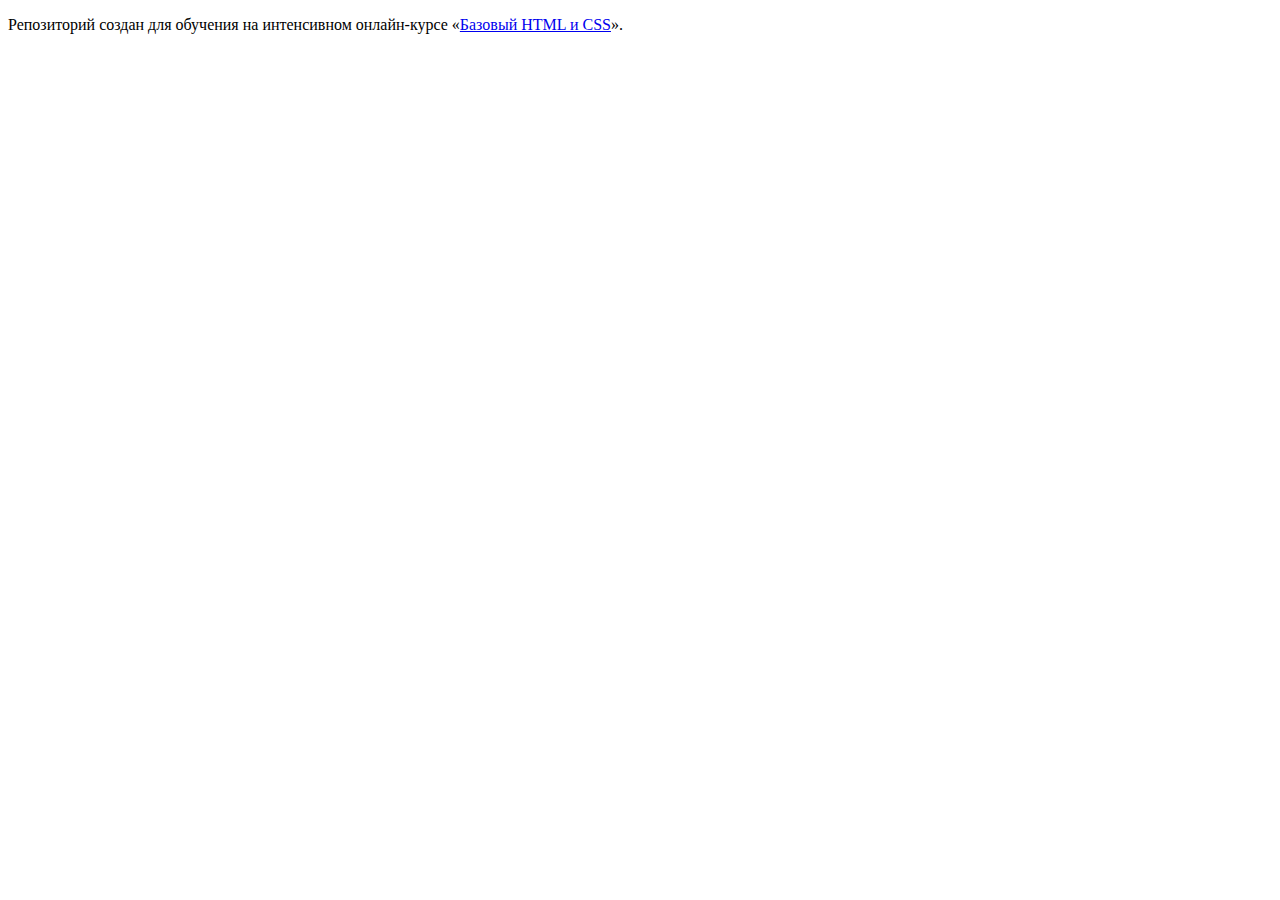
==== index.html @ 5cca419f ":hatching_chick:" ====
<!DOCTYPE html>
<html lang="ru">
  <head>
    <meta charset="utf-8">
    <title>HTML Academy: Глейси</title>
  </head>
  <body>

    <p>Репозиторий создан для обучения на интенсивном онлайн‑курсе «<a href="https://htmlacademy.ru/intensive/htmlcss">Базовый HTML и CSS</a>».</p>

  </body>
</html>
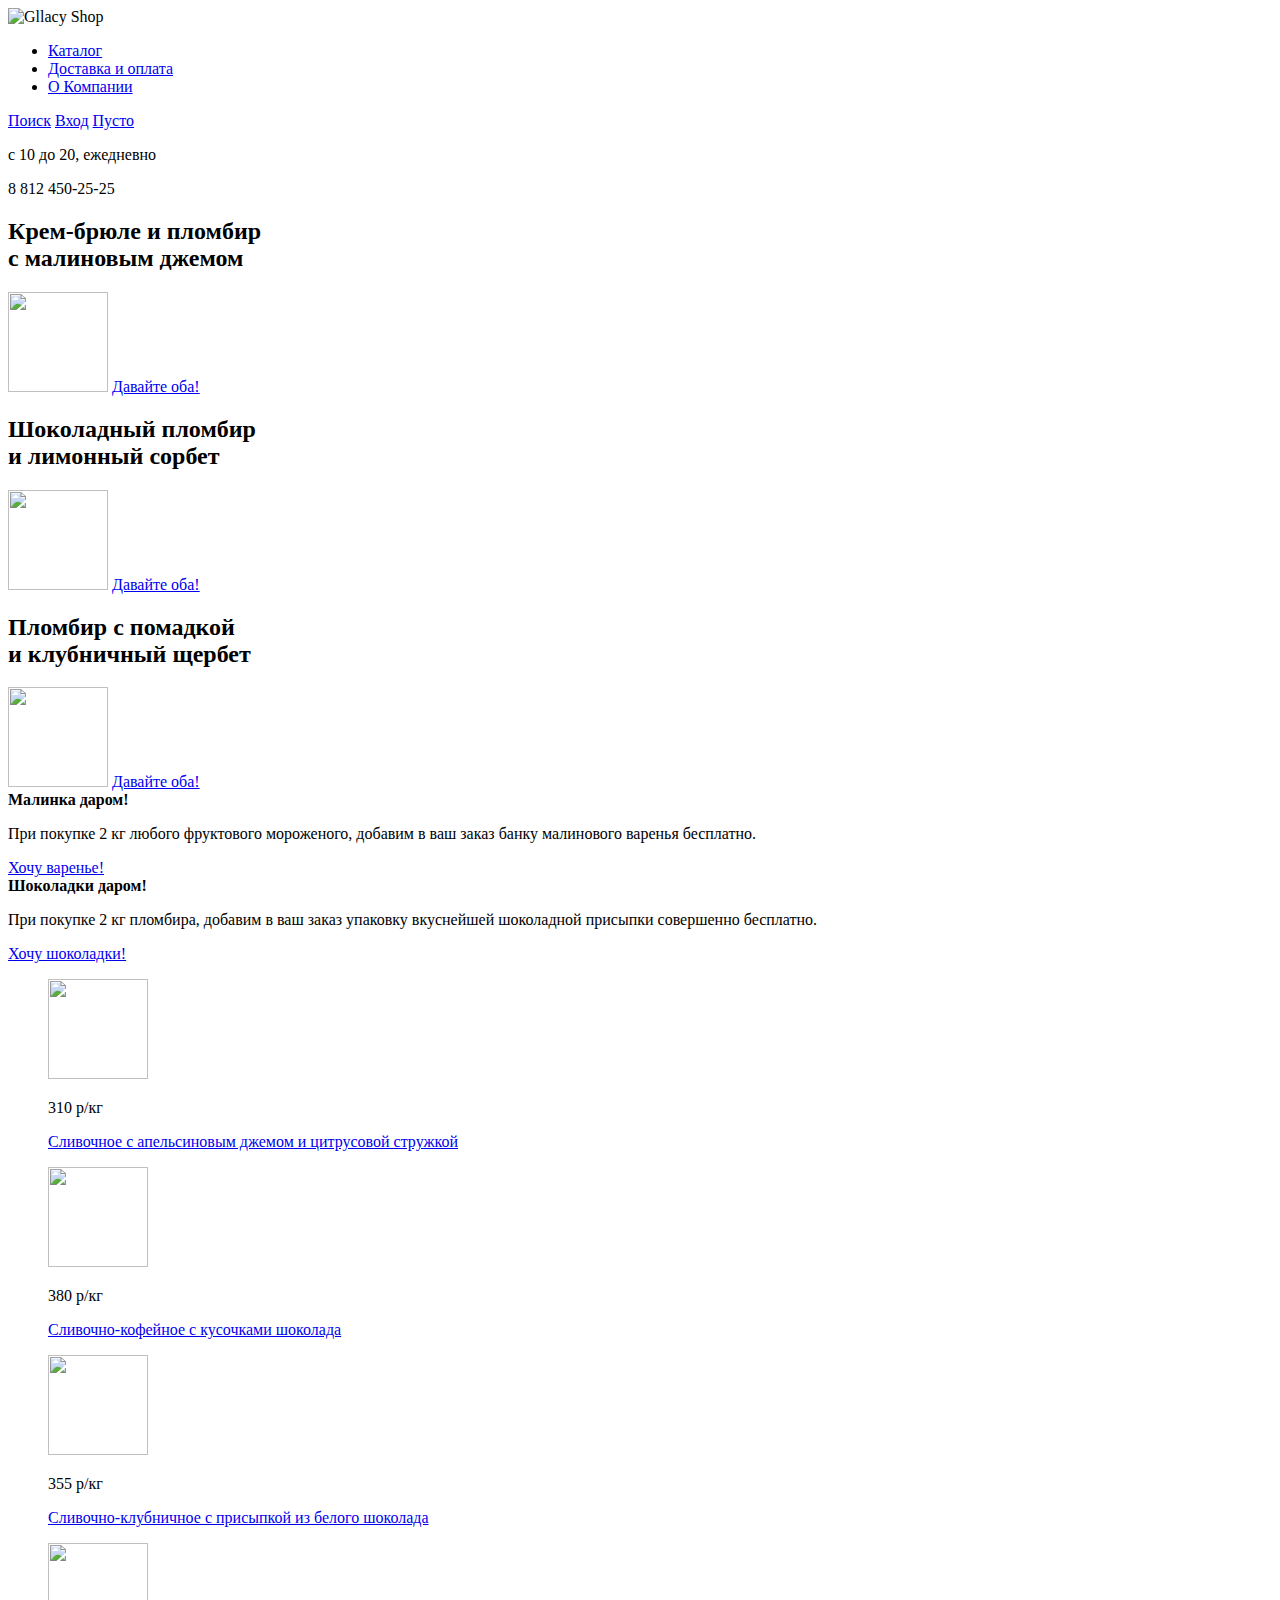
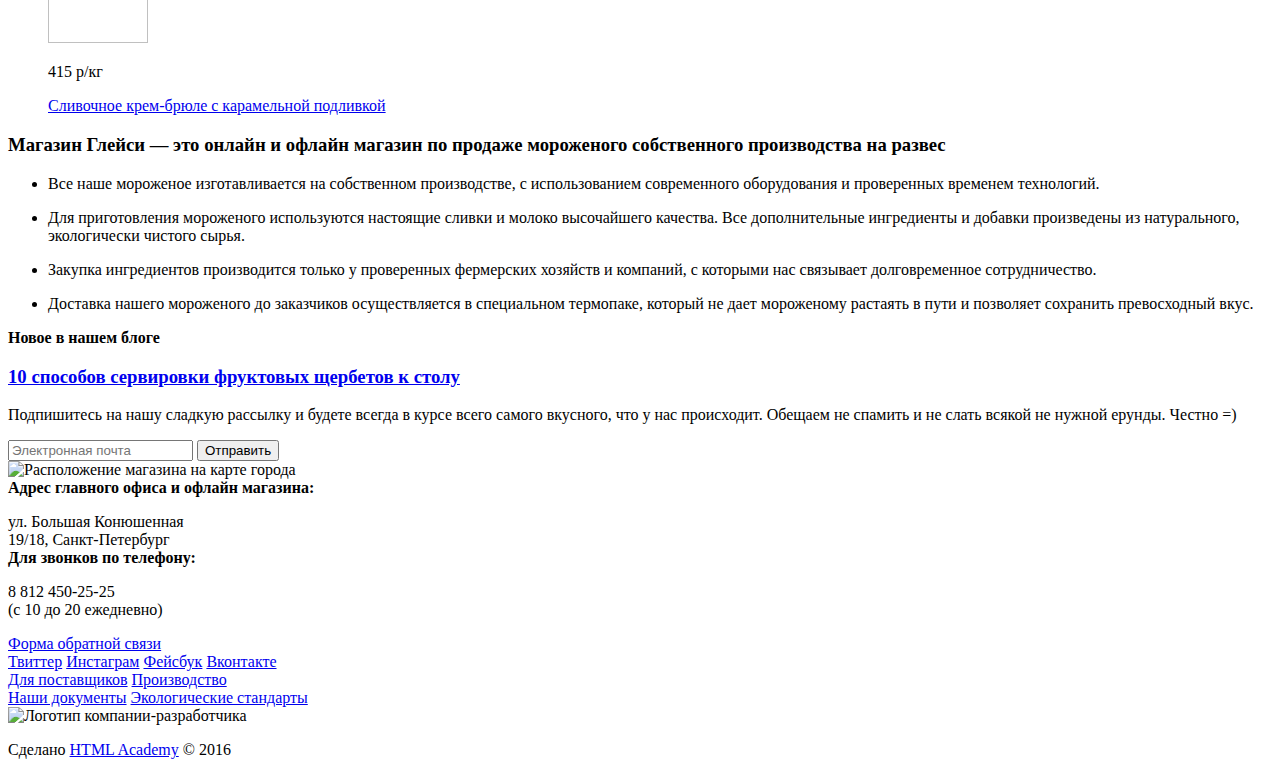
==== commit ffcc6252: "Создала два файла для личного проекта" ====
--- a/index.html
+++ b/index.html
@@ -1,12 +1,190 @@
 <!DOCTYPE html>
 <html lang="ru">
-  <head>
-    <meta charset="utf-8">
-    <title>HTML Academy: Глейси</title>
-  </head>
-  <body>
-
-    <p>Репозиторий создан для обучения на интенсивном онлайн‑курсе «<a href="https://htmlacademy.ru/intensive/htmlcss">Базовый HTML и CSS</a>».</p>
-
-  </body>
-</html>
+	<head>
+		<meta charset="utf-8">
+		<title>Магазин Глейси</title>
+	</head>
+	<body>
+		<header class="main-header">
+			<div class="container">
+				<div class="logo">
+					<img src="img/logo.png" width="100" height="100" alt="Gllacy Shop">
+				</div>
+				<nav class="main-navigation">
+					<ul>
+						<li>
+							<a href="#">Каталог</a>
+						</li>
+						<li>
+							<a href="#">Доставка и оплата</a>
+						</li>
+						<li>
+							<a href="#">О Компании</a>
+						</li>
+					</ul>
+				</nav>
+				<div class="user-block">
+					<a class="search" href="#">Поиск</a>
+					<a class="login" href="#">Вход</a>
+					<a class="shopping-cart" href="#">Пусто</a>
+				</div>
+				<div class="brief-contacts">
+					<p>с 10 до 20, ежедневно</p>
+					<p>8 812 450-25-25</p>
+				</div>
+			</div>
+			<section class="slider">
+				<div class="slider-items">
+					<!--Вариант слайдера 1-->
+					<div class="slider-item-1">
+						<h2>Крем-брюле и пломбир<br>
+						с малиновым джемом</h2>
+						<img src="img/pic-slide-1.jpg" width="100" height="100" alt="">
+						<a class="give-both-1" href="#">Давайте оба!</a>
+					</div>
+					<div class="slider-item-2">
+						<h2>Шоколадный пломбир<br>
+						и лимонный сорбет</h2>
+						<img src="img/pic-slide-2.jpg" width="100" height="100" alt="">
+						<a class="give-both-2" href="#">Давайте оба!</a>
+					</div>
+					<div class="slider-item-3">
+						<h2>Пломбир с помадкой<br>
+						и клубничный щербет</h2>
+						<img src="img/pic-slide-3.jpg" width="100" height="100" alt="">
+						<a class="give-both-3" href="#">Давайте оба!</a>
+					</div>
+					
+					<!--Вариант слайдера 2
+					<input type="radio" name="slider-item" value="1" checked>
+					    <div class="slider-item-1">
+					        <h2>Крем-брюле и пломбир<br>
+							с малиновым джемом</h2>
+					        <img src="img/pic-slide-1.jpg" width="100" height="100" alt="">
+					    </div>
+					<input type="radio" name="slider-item" value="2">
+					    <div class="slider-item-2">
+					        <h2>Шоколадный пломбир<br>
+							и лимонный сорбет</h2>
+					        <img src="img/pic-slide-2.jpg" width="100" height="100" alt="">
+					    </div>
+					<input type="radio" name="slider-item" value="3">
+					    <div class="slider-item-3">
+					        <h2>Пломбир с помадкой<br>
+							и клубничный щербет</h2>
+					        <img src="img/pic-slide-3.jpg" width="100" height="100" alt="">
+					    </div>
+					-->
+				</div>
+			</section>
+			<section class="promo">
+				<div class="promo-item-left">
+					<b class="promo-item-name">Малинка даром!</b>
+					<p>При покупке 2 кг любого фруктового мороженого, добавим в ваш заказ банку малинового варенья бесплатно.</p>
+					<a class="btn" href="#">Хочу варенье!</a>
+				</div>
+				<div class="promo-item-right">
+					<b class="promo-item-name">Шоколадки даром!</b>
+					<p>При покупке 2 кг пломбира, добавим в ваш заказ упаковку вкуснейшей шоколадной присыпки совершенно бесплатно.</p>
+					<a class="btn" href="#">Хочу шоколадки!</a>
+				</div>
+			</section>
+		</header>
+		<main class="container">
+			<section class="bestsellers">
+				<figure class="bestsellers-item-1">
+    				<img src="img/pic-1.jpg" width="100" height="100" alt="">
+					<p class="price">310 р/кг</p>
+   					<a href="#">Сливочное с апельсиновым джемом и цитрусовой стружкой</a>
+  				</figure>
+				<figure class="bestsellers-item-2">
+    				<img src="img/pic-2.jpg" width="100" height="100" alt="">
+					<p class="price">380 р/кг</p>
+   					<a href="#">Сливочно-кофейное с кусочками шоколада</a>
+  				</figure>
+				<figure class="bestsellers-item-3">
+    				<img src="img/pic-3.jpg" width="100" height="100" alt="">
+   					<p class="price">355 р/кг</p>
+					<a href="#">Сливочно-клубничное с присыпкой из белого шоколада</a>
+  				</figure>
+				<figure class="bestsellers-item-4">
+    				<img src="img/pic-4.jpg" width="100" height="100" alt="">
+					<p class="price">415 р/кг</p>
+   					<a href="#">Сливочное крем-брюле с карамельной подливкой</a>
+  				</figure>
+			</section>
+			<article class="description">
+				<h3>Магазин Глейси  — это онлайн и офлайн магазин по продаже мороженого собственного производства на развес</h3>
+					<div class="features-left">
+						<ul>
+							<li>
+								<p>Все наше мороженое изготавливается на собственном производстве, с использованием современного оборудования и проверенных временем технологий.</p>
+							</li>
+							<li>
+								<p>Для приготовления мороженого используются настоящие сливки и молоко высочайшего качества. Все дополнительные ингредиенты и добавки произведены из натурального, экологически чистого сырья.</p>
+							</li>
+						</ul>
+					</div>
+					<div class="features-right">
+						<ul>
+							<li>
+								<p>Закупка ингредиентов  производится только у проверенных фермерских хозяйств и компаний, с которыми нас связывает долговременное сотрудничество.</p>
+							</li>
+							<li>
+								<p>Доставка нашего мороженого до заказчиков осуществляется в специальном термопаке, который не дает мороженому растаять в пути и позволяет сохранить превосходный вкус.</p>
+							</li>
+						</ul>
+					</div>
+			</article>
+			<section class="indext-content">
+				<div class="index-content-left">
+					<b class="index-content-title">Новое в нашем блоге</b>
+					<h3 class="blog-news"><a href="#">10 способов сервировки фруктовых щербетов к столу</a></h3>
+				</div>
+				<div class="index-content-right">
+					<p class="subscription">Подпишитесь на нашу сладкую рассылку и будете всегда в курсе всего самого вкусного, что у нас происходит. Обещаем не спамить и не слать всякой не нужной ерунды. Честно =)</p>
+					<form class="subscribe" action="https://echo.htmlacademy.ru" method="post">
+						<input type="text" name="email" value="" placeholder="Электронная почта">
+						<button class="btn" type="submit">Отправить</button>
+					</form>
+				</div>
+			</section>
+			<section class="contacts">
+				<div class="map">
+					<img src="img/map-1.jpg" width="100" height="100" alt="Расположение магазина на карте города">
+				</div>
+				<div class="contacts-container">
+					<b class="address">Адрес главного офиса и офлайн магазина:</b><br>
+					<p>ул. Большая Конюшенная<br>
+					19/18, Санкт-Петербург<br>
+					<b class="phone">Для звонков по телефону:</b><br>
+					<p>8 812 450-25-25<br>
+					(с 10 до 20 ежедневно)</p>
+					<a class="feedback-form" href="#">Форма обратной связи</a>
+				</div>
+			</section>
+		</main>
+		<footer class="main-footer">
+			<div class="container">
+				<section class="footer-social">
+					<a class="social-btn social-btn-twit" href="#">Твиттер</a>
+         			<a class="social-btn social-btn-inst" href="#">Инстаграм</a>
+          			<a class="social-btn social-btn-fb" href="#">Фейсбук</a>
+					<a class="social-btn social-btn-vk" href="#">Вконтакте</a>
+				</section>
+				<section class="footer-production">
+					<a class="supplier" href="#">Для поставщиков</a>
+         			<a class="production" href="#">Производство</a>
+				</section>
+				<section class="footer-documents">
+					<a class="documents" href="#">Наши документы</a>
+         			<a class="eco-standards" href="#">Экологические стандарты</a>
+				</section>
+				<section class="footer-copyright">
+					<img src="img/ha-logo.jpg" width="100" height="100" alt="Логотип компании-разработчика">
+					<p>Сделано <a href="https://htmlacademy.ru">HTML Academy</a> &copy; 2016</p>
+				</section>
+			</div>
+		</footer>
+	</body>
+</html>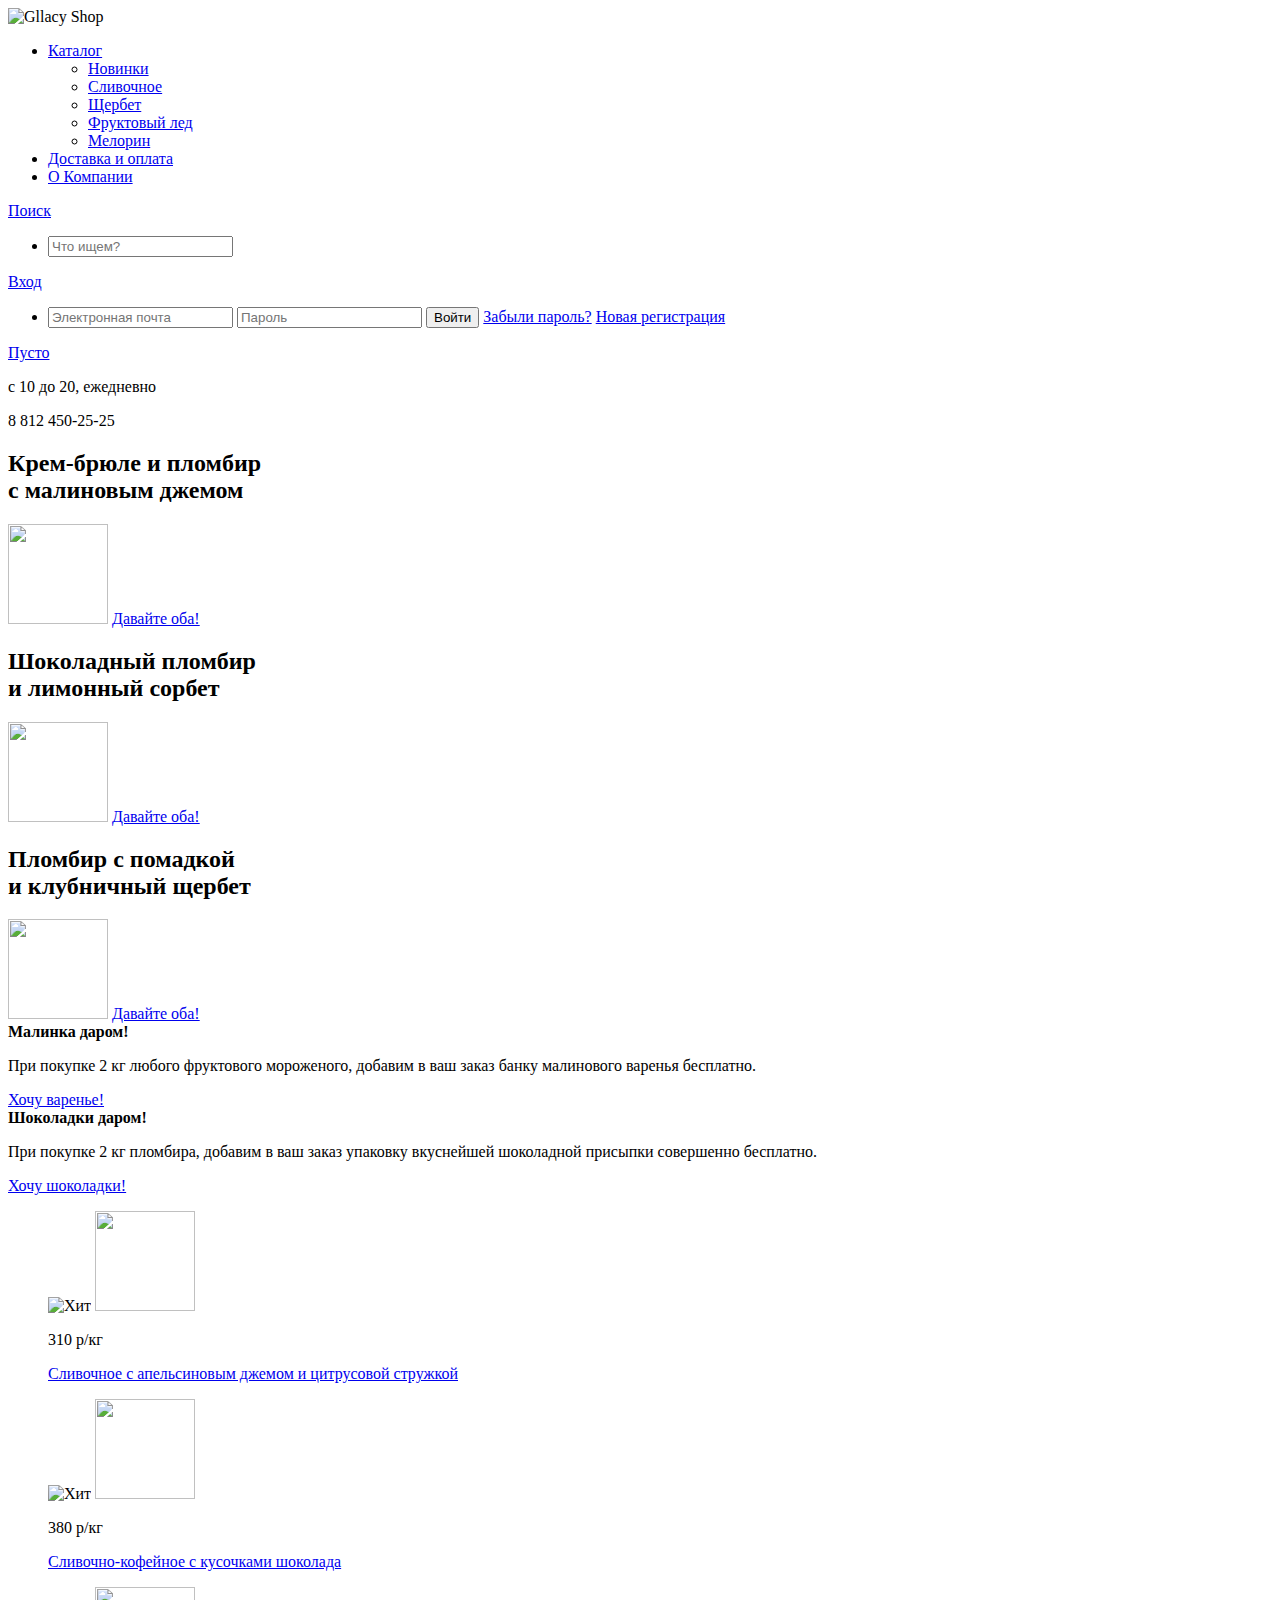
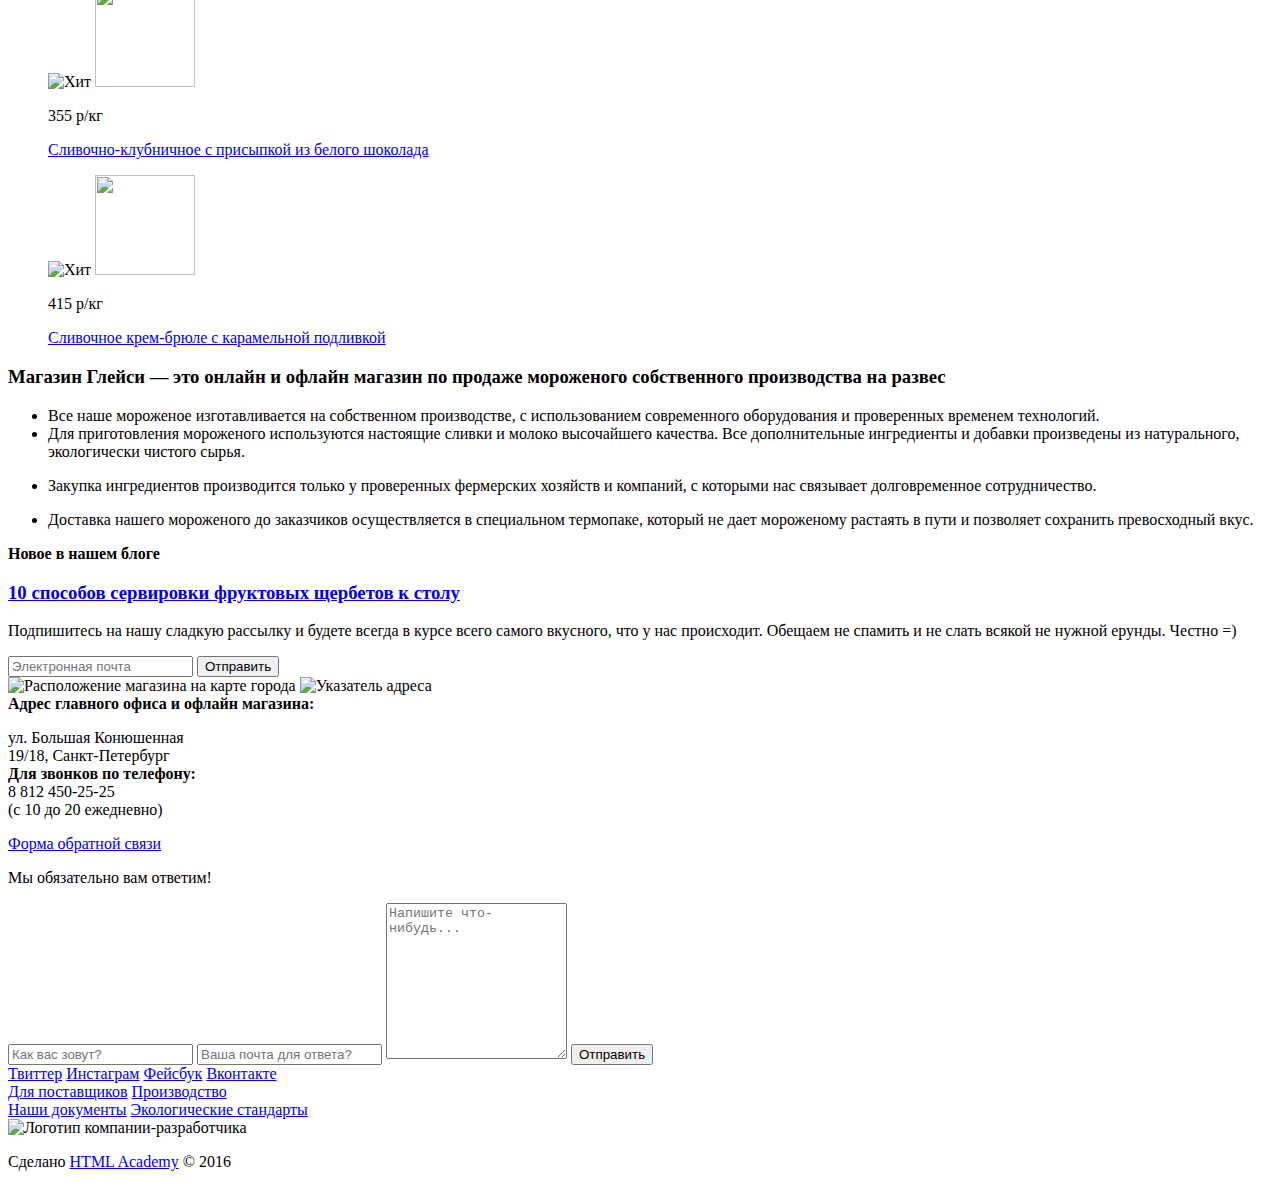
==== commit 66e3e092: "Внесла правки согласно замечаниям" ====
--- a/index.html
+++ b/index.html
@@ -5,182 +5,213 @@
 		<title>Магазин Глейси</title>
 	</head>
 	<body>
-		<header class="main-header">
+		<header class="header">
 			<div class="container">
-				<div class="logo">
-					<img src="img/logo.png" width="100" height="100" alt="Gllacy Shop">
-				</div>
-				<nav class="main-navigation">
-					<ul>
-						<li>
-							<a href="#">Каталог</a>
-						</li>
-						<li>
-							<a href="#">Доставка и оплата</a>
-						</li>
-						<li>
-							<a href="#">О Компании</a>
-						</li>
-					</ul>
-				</nav>
-				<div class="user-block">
-					<a class="search" href="#">Поиск</a>
-					<a class="login" href="#">Вход</a>
-					<a class="shopping-cart" href="#">Пусто</a>
-				</div>
-				<div class="brief-contacts">
-					<p>с 10 до 20, ежедневно</p>
-					<p>8 812 450-25-25</p>
+				<div class="header-left">
+					<div class="logo">
+						<img src="img/logo.png" width="100" height="100" alt="Gllacy Shop">
+					</div>
+					<nav class="main-navigation">
+						<ul>
+							<li>
+								<a href="#">Каталог</a>
+									<ul>
+										<li><a href="#">Новинки</a></li>
+										<li><a href="#">Сливочное</a></li>
+										<li><a href="#">Щербет</a></li>
+										<li><a href="#">Фруктовый лед</a></li>
+										<li><a href="#">Мелорин</a></li>
+									</ul>	
+							</li>
+							<li>
+								<a href="#">Доставка и оплата</a>
+							</li>
+							<li>
+								<a href="#">О Компании</a>
+							</li>
+						</ul>
+					</nav>
+				</div>
+				<div class="header-right">
+					<div class="user-block">
+						<a class="search" href="#">Поиск</a>
+							<ul>
+								<li>
+									<form action="https://echo.htmlacademy.ru" method="get">
+										<input type="text" name="search" value="" placeholder="Что ищем?">
+									</form>
+								</li>
+							</ul>
+						<a class="login" href="#">Вход</a>
+							<ul>
+								<li>
+									<form action="https://echo.htmlacademy.ru" method="post">
+										<input type="text" name="email" value="" placeholder="Электронная почта">
+										<input type="password" name="password" value="" placeholder="Пароль">
+										<button class="btn btn-regular" type="submit">Войти</button>
+										<a class="login-recovery" href="#">Забыли пароль?</a>
+										<a class="login-registration" href="#">Новая регистрация</a>
+									</form>
+								</li>
+							</ul>
+						<a class="shopping-cart" href="#">Пусто</a>
+					</div>
+					<div class="header-contacts">
+						<p>с 10 до 20, ежедневно</p>
+						<p>8 812 450-25-25</p>
+					</div>
 				</div>
 			</div>
 			<section class="slider">
 				<div class="slider-items">
-					<!--Вариант слайдера 1-->
-					<div class="slider-item-1">
+					<div class="slider-item">
 						<h2>Крем-брюле и пломбир<br>
 						с малиновым джемом</h2>
 						<img src="img/pic-slide-1.jpg" width="100" height="100" alt="">
-						<a class="give-both-1" href="#">Давайте оба!</a>
-					</div>
-					<div class="slider-item-2">
+						<a class="btn btn-regular btn-xl" href="#">Давайте оба!</a>
+					</div>
+					<div class="slider-item">
 						<h2>Шоколадный пломбир<br>
 						и лимонный сорбет</h2>
 						<img src="img/pic-slide-2.jpg" width="100" height="100" alt="">
-						<a class="give-both-2" href="#">Давайте оба!</a>
-					</div>
-					<div class="slider-item-3">
+						<a class="btn btn-regular btn-xl" href="#">Давайте оба!</a>
+					</div>
+					<div class="slider-item">
 						<h2>Пломбир с помадкой<br>
 						и клубничный щербет</h2>
 						<img src="img/pic-slide-3.jpg" width="100" height="100" alt="">
-						<a class="give-both-3" href="#">Давайте оба!</a>
-					</div>
-					
-					<!--Вариант слайдера 2
-					<input type="radio" name="slider-item" value="1" checked>
-					    <div class="slider-item-1">
-					        <h2>Крем-брюле и пломбир<br>
-							с малиновым джемом</h2>
-					        <img src="img/pic-slide-1.jpg" width="100" height="100" alt="">
-					    </div>
-					<input type="radio" name="slider-item" value="2">
-					    <div class="slider-item-2">
-					        <h2>Шоколадный пломбир<br>
-							и лимонный сорбет</h2>
-					        <img src="img/pic-slide-2.jpg" width="100" height="100" alt="">
-					    </div>
-					<input type="radio" name="slider-item" value="3">
-					    <div class="slider-item-3">
-					        <h2>Пломбир с помадкой<br>
-							и клубничный щербет</h2>
-					        <img src="img/pic-slide-3.jpg" width="100" height="100" alt="">
-					    </div>
-					-->
-				</div>
-			</section>
+						<a class="btn btn-regular btn-xl" href="#">Давайте оба!</a>
+					</div>
+				</div>
+			</section>
+		</header>
+		<main>
 			<section class="promo">
-				<div class="promo-item-left">
-					<b class="promo-item-name">Малинка даром!</b>
-					<p>При покупке 2 кг любого фруктового мороженого, добавим в ваш заказ банку малинового варенья бесплатно.</p>
-					<a class="btn" href="#">Хочу варенье!</a>
-				</div>
-				<div class="promo-item-right">
-					<b class="promo-item-name">Шоколадки даром!</b>
-					<p>При покупке 2 кг пломбира, добавим в ваш заказ упаковку вкуснейшей шоколадной присыпки совершенно бесплатно.</p>
-					<a class="btn" href="#">Хочу шоколадки!</a>
-				</div>
-			</section>
-		</header>
-		<main class="container">
+				<div class="container">
+					<div class="promo-item">
+						<b class="promo-item-name">Малинка даром!</b>
+						<p>При покупке 2 кг любого фруктового мороженого, добавим в ваш заказ банку малинового варенья бесплатно.</p>
+						<a class="btn btn-regular" href="#">Хочу варенье!</a>
+					</div>
+					<div class="promo-item">
+						<b class="promo-item-name">Шоколадки даром!</b>
+						<p>При покупке 2 кг пломбира, добавим в ваш заказ упаковку вкуснейшей шоколадной присыпки совершенно бесплатно.</p>
+						<a class="btn btn-regular" href="#">Хочу шоколадки!</a>
+					</div>
+				</div>
+			</section>
 			<section class="bestsellers">
-				<figure class="bestsellers-item-1">
-    				<img src="img/pic-1.jpg" width="100" height="100" alt="">
-					<p class="price">310 р/кг</p>
-   					<a href="#">Сливочное с апельсиновым джемом и цитрусовой стружкой</a>
-  				</figure>
-				<figure class="bestsellers-item-2">
-    				<img src="img/pic-2.jpg" width="100" height="100" alt="">
-					<p class="price">380 р/кг</p>
-   					<a href="#">Сливочно-кофейное с кусочками шоколада</a>
-  				</figure>
-				<figure class="bestsellers-item-3">
-    				<img src="img/pic-3.jpg" width="100" height="100" alt="">
-   					<p class="price">355 р/кг</p>
-					<a href="#">Сливочно-клубничное с присыпкой из белого шоколада</a>
-  				</figure>
-				<figure class="bestsellers-item-4">
-    				<img src="img/pic-4.jpg" width="100" height="100" alt="">
-					<p class="price">415 р/кг</p>
-   					<a href="#">Сливочное крем-брюле с карамельной подливкой</a>
-  				</figure>
-			</section>
-			<article class="description">
-				<h3>Магазин Глейси  — это онлайн и офлайн магазин по продаже мороженого собственного производства на развес</h3>
-					<div class="features-left">
-						<ul>
-							<li>
-								<p>Все наше мороженое изготавливается на собственном производстве, с использованием современного оборудования и проверенных временем технологий.</p>
-							</li>
-							<li>
-								<p>Для приготовления мороженого используются настоящие сливки и молоко высочайшего качества. Все дополнительные ингредиенты и добавки произведены из натурального, экологически чистого сырья.</p>
-							</li>
-						</ul>
-					</div>
-					<div class="features-right">
-						<ul>
-							<li>
-								<p>Закупка ингредиентов  производится только у проверенных фермерских хозяйств и компаний, с которыми нас связывает долговременное сотрудничество.</p>
-							</li>
-							<li>
-								<p>Доставка нашего мороженого до заказчиков осуществляется в специальном термопаке, который не дает мороженому растаять в пути и позволяет сохранить превосходный вкус.</p>
-							</li>
-						</ul>
-					</div>
-			</article>
-			<section class="indext-content">
-				<div class="index-content-left">
-					<b class="index-content-title">Новое в нашем блоге</b>
-					<h3 class="blog-news"><a href="#">10 способов сервировки фруктовых щербетов к столу</a></h3>
-				</div>
-				<div class="index-content-right">
-					<p class="subscription">Подпишитесь на нашу сладкую рассылку и будете всегда в курсе всего самого вкусного, что у нас происходит. Обещаем не спамить и не слать всякой не нужной ерунды. Честно =)</p>
-					<form class="subscribe" action="https://echo.htmlacademy.ru" method="post">
-						<input type="text" name="email" value="" placeholder="Электронная почта">
-						<button class="btn" type="submit">Отправить</button>
-					</form>
+				<div class="container">
+					<figure class="bestsellers-item">
+						<img src="img/hit.png" width="100" height="100" alt="Хит">
+	    				<img src="img/pic-1.jpg" width="100" height="100" alt="">
+						<p class="price">310 р/кг</p>
+	   					<a href="#">Сливочное с апельсиновым джемом и цитрусовой стружкой</a>
+	  				</figure>
+					<figure class="bestsellers-item">
+						<img src="img/hit.png" width="100" height="100" alt="Хит">
+	    				<img src="img/pic-2.jpg" width="100" height="100" alt="">
+						<p class="price">380 р/кг</p>
+	   					<a href="#">Сливочно-кофейное с кусочками шоколада</a>
+	  				</figure>
+					<figure class="bestsellers-item">
+						<img src="img/hit.png" width="100" height="100" alt="Хит">
+	    				<img src="img/pic-3.jpg" width="100" height="100" alt="">
+	   					<p class="price">355 р/кг</p>
+						<a href="#">Сливочно-клубничное с присыпкой из белого шоколада</a>
+	  				</figure>
+					<figure class="bestsellers-item">
+						<img src="img/hit.png" width="100" height="100" alt="Хит">
+	    				<img src="img/pic-4.jpg" width="100" height="100" alt="">
+						<p class="price">415 р/кг</p>
+	   					<a href="#">Сливочное крем-брюле с карамельной подливкой</a>
+	  				</figure>
+	  			</div>
+			</section>
+			<section class="description">
+				<div class="container">
+					<h3>Магазин Глейси  — это онлайн и офлайн магазин по продаже мороженого собственного производства на развес</h3>
+						<div class="features-block">
+							<ul>
+								<li class="features-element features-element_1">
+								Все наше мороженое изготавливается на собственном производстве, с использованием современного оборудования и проверенных временем технологий.
+								</li>
+								<li class="features-element features-element_2">
+								Для приготовления мороженого используются настоящие сливки и молоко высочайшего качества. Все дополнительные ингредиенты и добавки произведены из натурального, экологически чистого сырья.
+								</li>
+							</ul>
+						</div>
+						<div class="features-block">
+							<ul>
+								<li>
+									<p>Закупка ингредиентов  производится только у проверенных фермерских хозяйств и компаний, с которыми нас связывает долговременное сотрудничество.</p>
+								</li>
+								<li>
+									<p>Доставка нашего мороженого до заказчиков осуществляется в специальном термопаке, который не дает мороженому растаять в пути и позволяет сохранить превосходный вкус.</p>
+								</li>
+							</ul>
+						</div>
+				</div>
+			</section>
+			<section class="index-content">
+				<div class="double">
+					<div class="double-block double-block_blog">
+						<b class="blog-title">Новое в нашем блоге</b>
+						<h3 class="blog-news"><a href="#">10 способов сервировки фруктовых щербетов к столу</a></h3>
+					</div>
+					<div class="double-block double-block_subscribe">
+						<p class="subscription">Подпишитесь на нашу сладкую рассылку и будете всегда в курсе всего самого вкусного, что у нас происходит. Обещаем не спамить и не слать всякой не нужной ерунды. Честно =)</p>
+						<form class="subscribe" action="https://echo.htmlacademy.ru" method="post">
+							<input type="text" name="email" value="" placeholder="Электронная почта">
+							<button class="btn btn-regular" type="submit">Отправить</button>
+						</form>
+					</div>
 				</div>
 			</section>
 			<section class="contacts">
 				<div class="map">
-					<img src="img/map-1.jpg" width="100" height="100" alt="Расположение магазина на карте города">
+					<img src="img/map.jpg" width="100" height="100" alt="Расположение магазина на карте города">
+					<img src="img/map-icecream.png" width="100" height="100" alt="Указатель адреса">
 				</div>
 				<div class="contacts-container">
 					<b class="address">Адрес главного офиса и офлайн магазина:</b><br>
 					<p>ул. Большая Конюшенная<br>
 					19/18, Санкт-Петербург<br>
 					<b class="phone">Для звонков по телефону:</b><br>
-					<p>8 812 450-25-25<br>
+					8 812 450-25-25<br>
 					(с 10 до 20 ежедневно)</p>
-					<a class="feedback-form" href="#">Форма обратной связи</a>
+					<a class="btn btn-regular js-getFeedbackForm" href="#">Форма обратной связи</a>
+						<div class="feedback-form">
+							<form action="https://echo.htmlacademy.ru" method="post">
+								<p>Мы обязательно вам ответим!</p>
+								<input type="text" name="name" value="" placeholder="Как вас зовут?">
+								<input type="text" name="email" value="" placeholder="Ваша почта для ответа?">
+								<textarea name="request" id="request-field" rows="10" placeholder="Напишите что-нибудь..."></textarea>
+								<button class="btn btn-regular" type="submit">Отправить</button>
+							</form>
+						</div>
 				</div>
 			</section>
 		</main>
-		<footer class="main-footer">
+		<footer class="footer">
 			<div class="container">
-				<section class="footer-social">
+				<section class="footer-left">
 					<a class="social-btn social-btn-twit" href="#">Твиттер</a>
          			<a class="social-btn social-btn-inst" href="#">Инстаграм</a>
           			<a class="social-btn social-btn-fb" href="#">Фейсбук</a>
 					<a class="social-btn social-btn-vk" href="#">Вконтакте</a>
 				</section>
-				<section class="footer-production">
-					<a class="supplier" href="#">Для поставщиков</a>
-         			<a class="production" href="#">Производство</a>
+				<section class="footer-center">
+					<div class="footer-production">
+						<a class="supplier" href="#">Для поставщиков</a>
+	         			<a class="production" href="#">Производство</a>
+					</div>
+					<div class="footer-documents">
+						<a class="documents" href="#">Наши документы</a>
+	         			<a class="eco-standards" href="#">Экологические стандарты</a>
+					</div>
 				</section>
-				<section class="footer-documents">
-					<a class="documents" href="#">Наши документы</a>
-         			<a class="eco-standards" href="#">Экологические стандарты</a>
-				</section>
-				<section class="footer-copyright">
+				<section class="footer-right">
 					<img src="img/ha-logo.jpg" width="100" height="100" alt="Логотип компании-разработчика">
 					<p>Сделано <a href="https://htmlacademy.ru">HTML Academy</a> &copy; 2016</p>
 				</section>
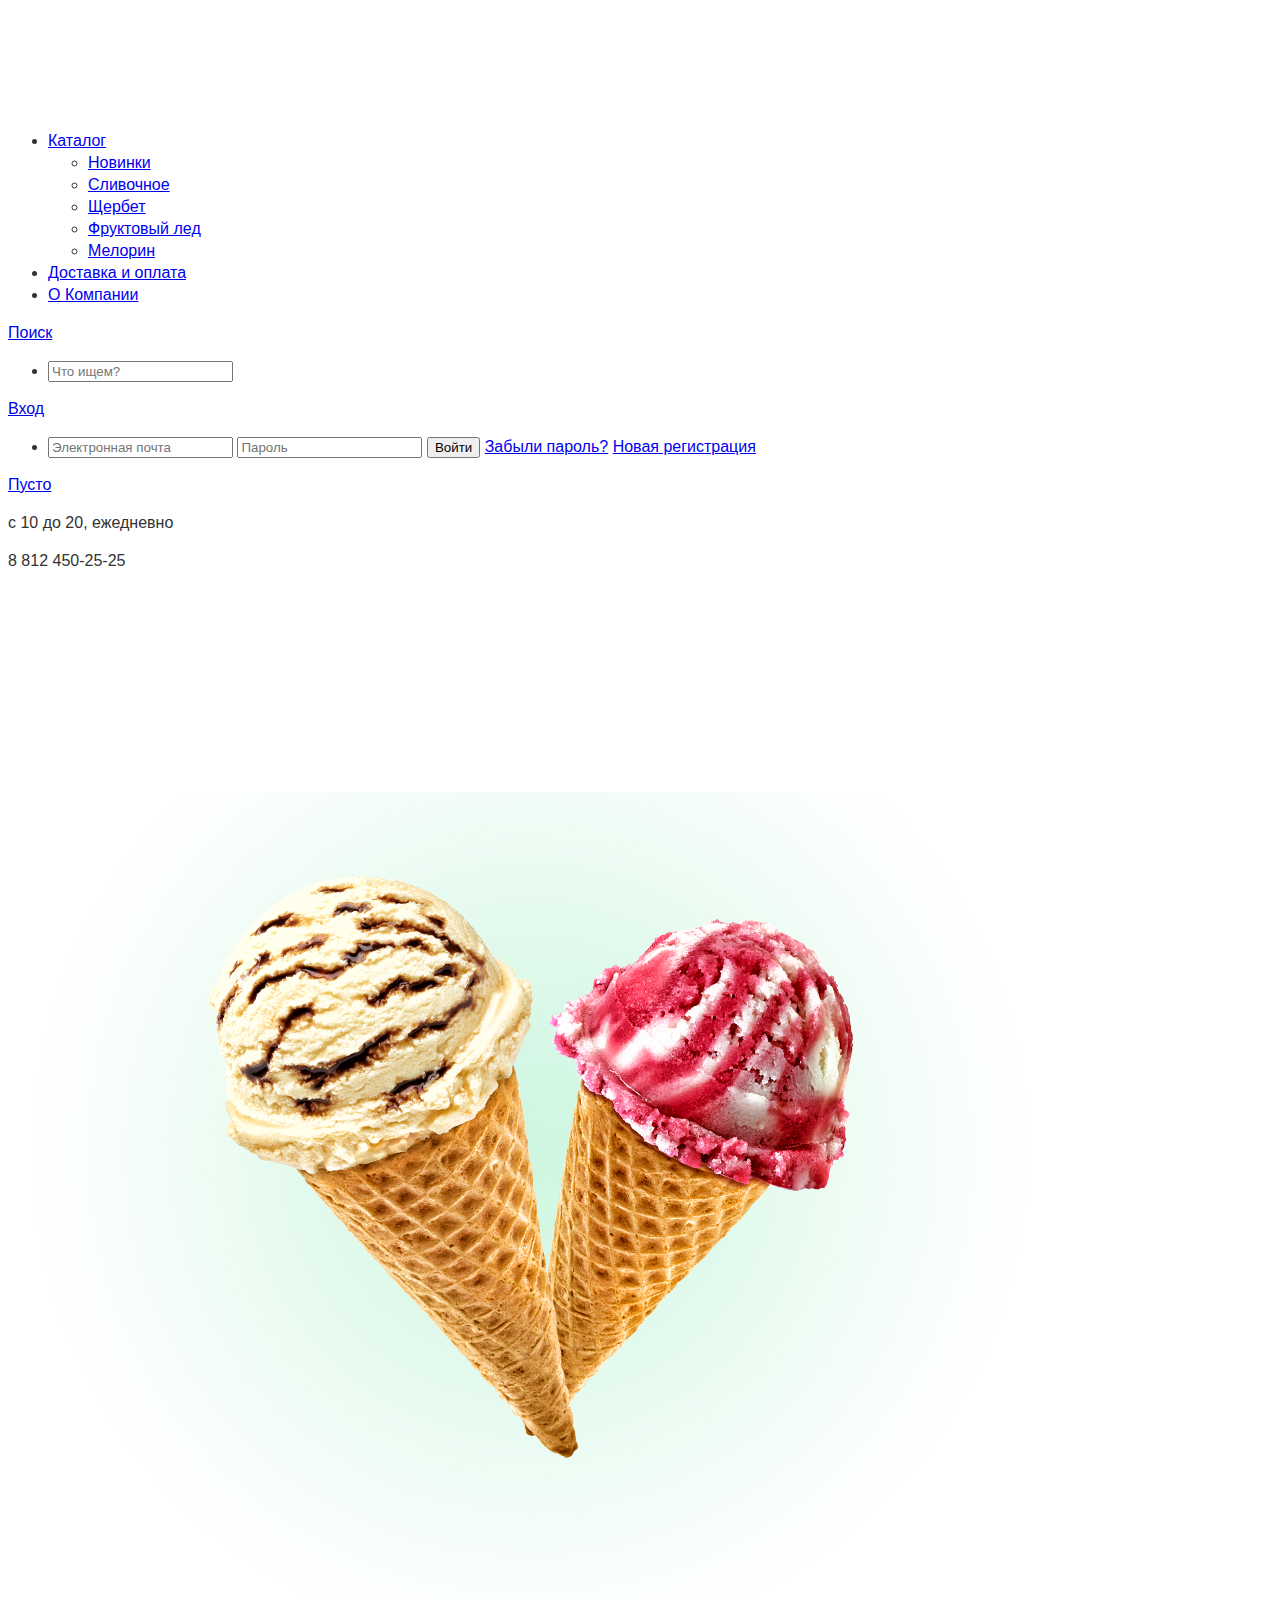
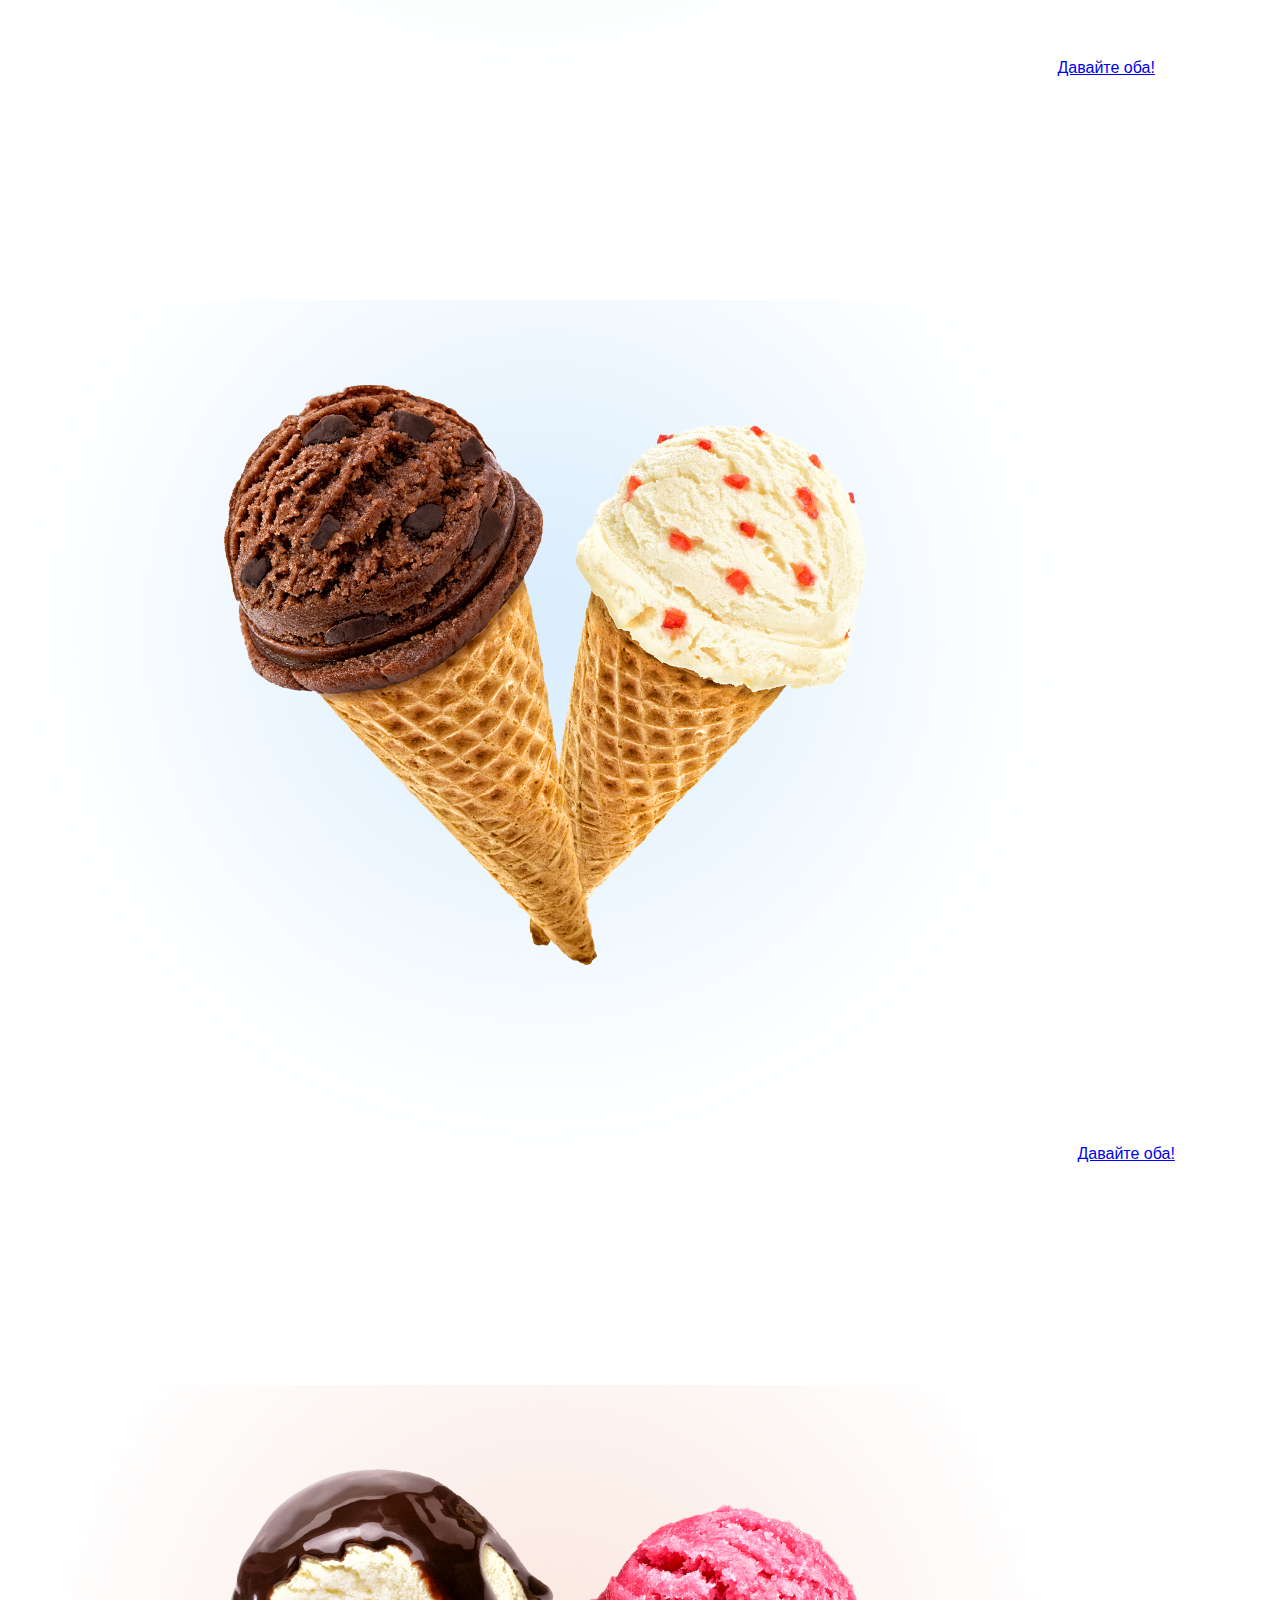
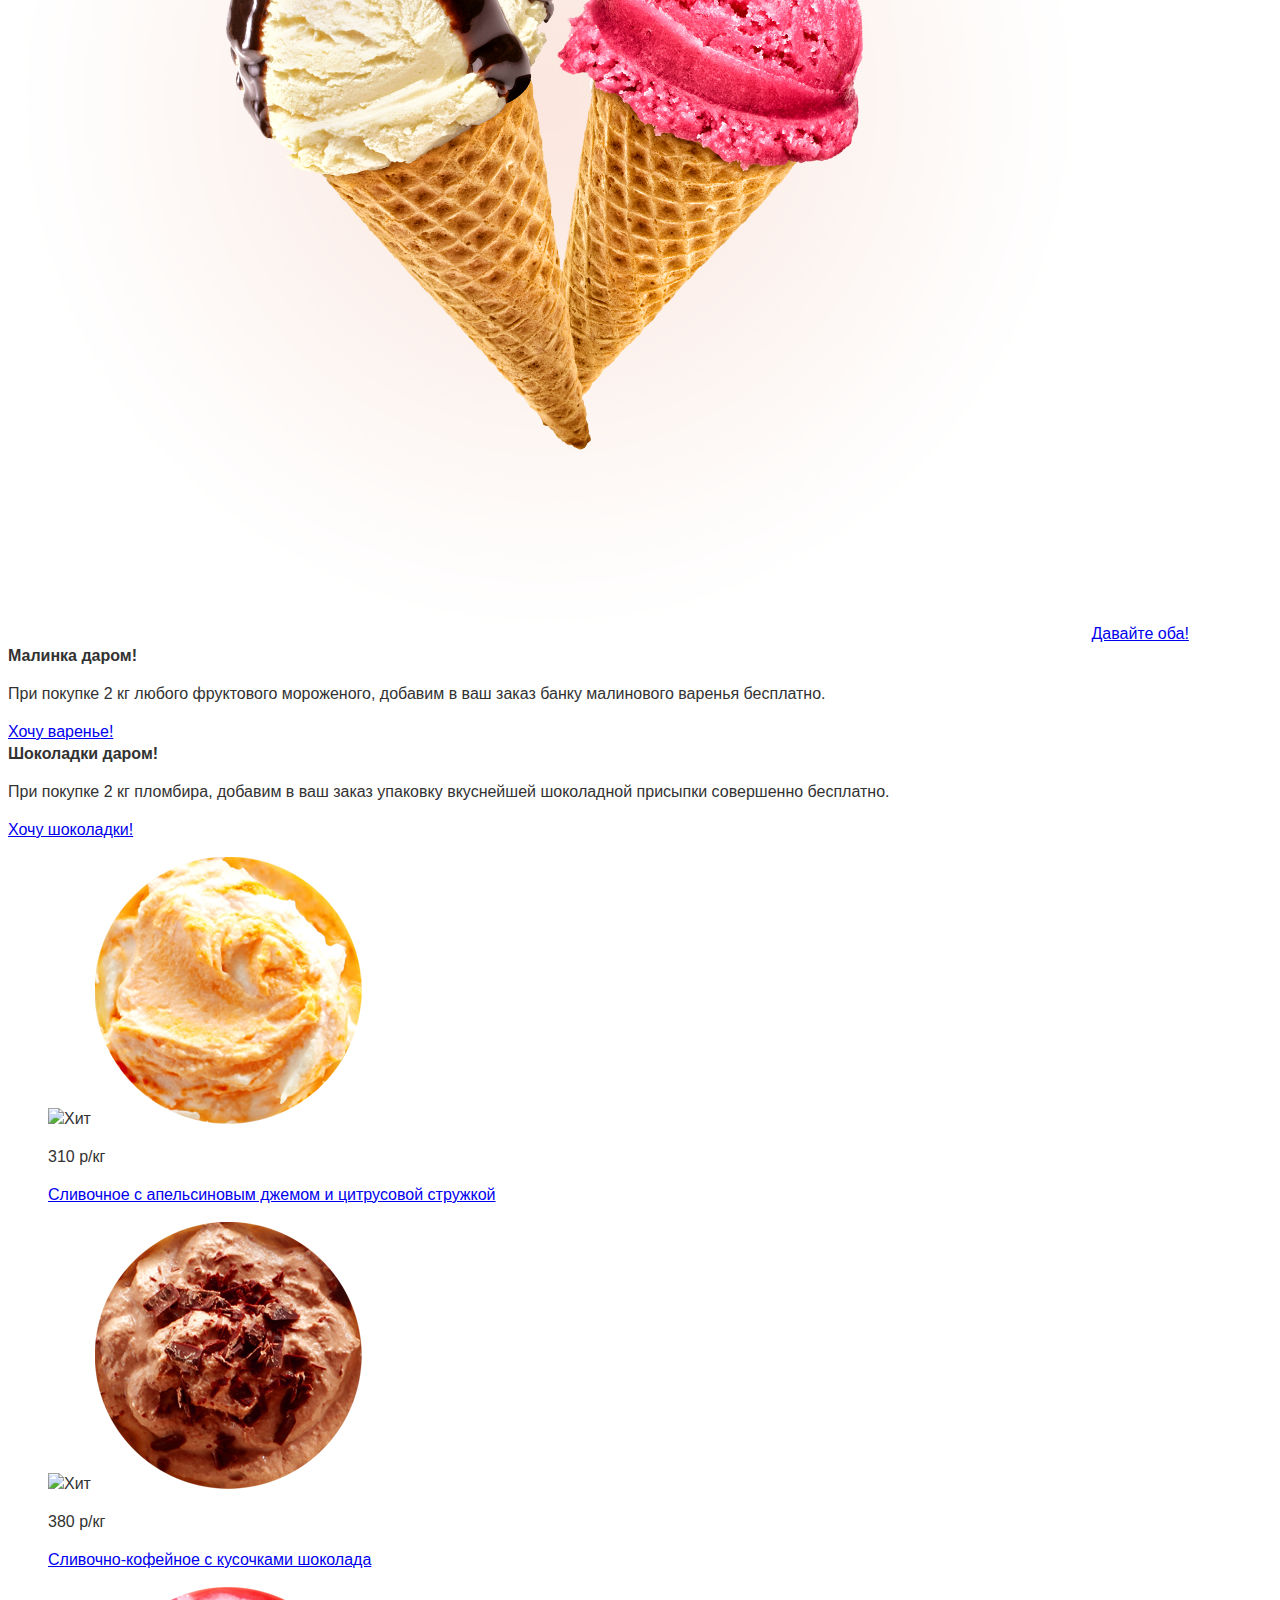
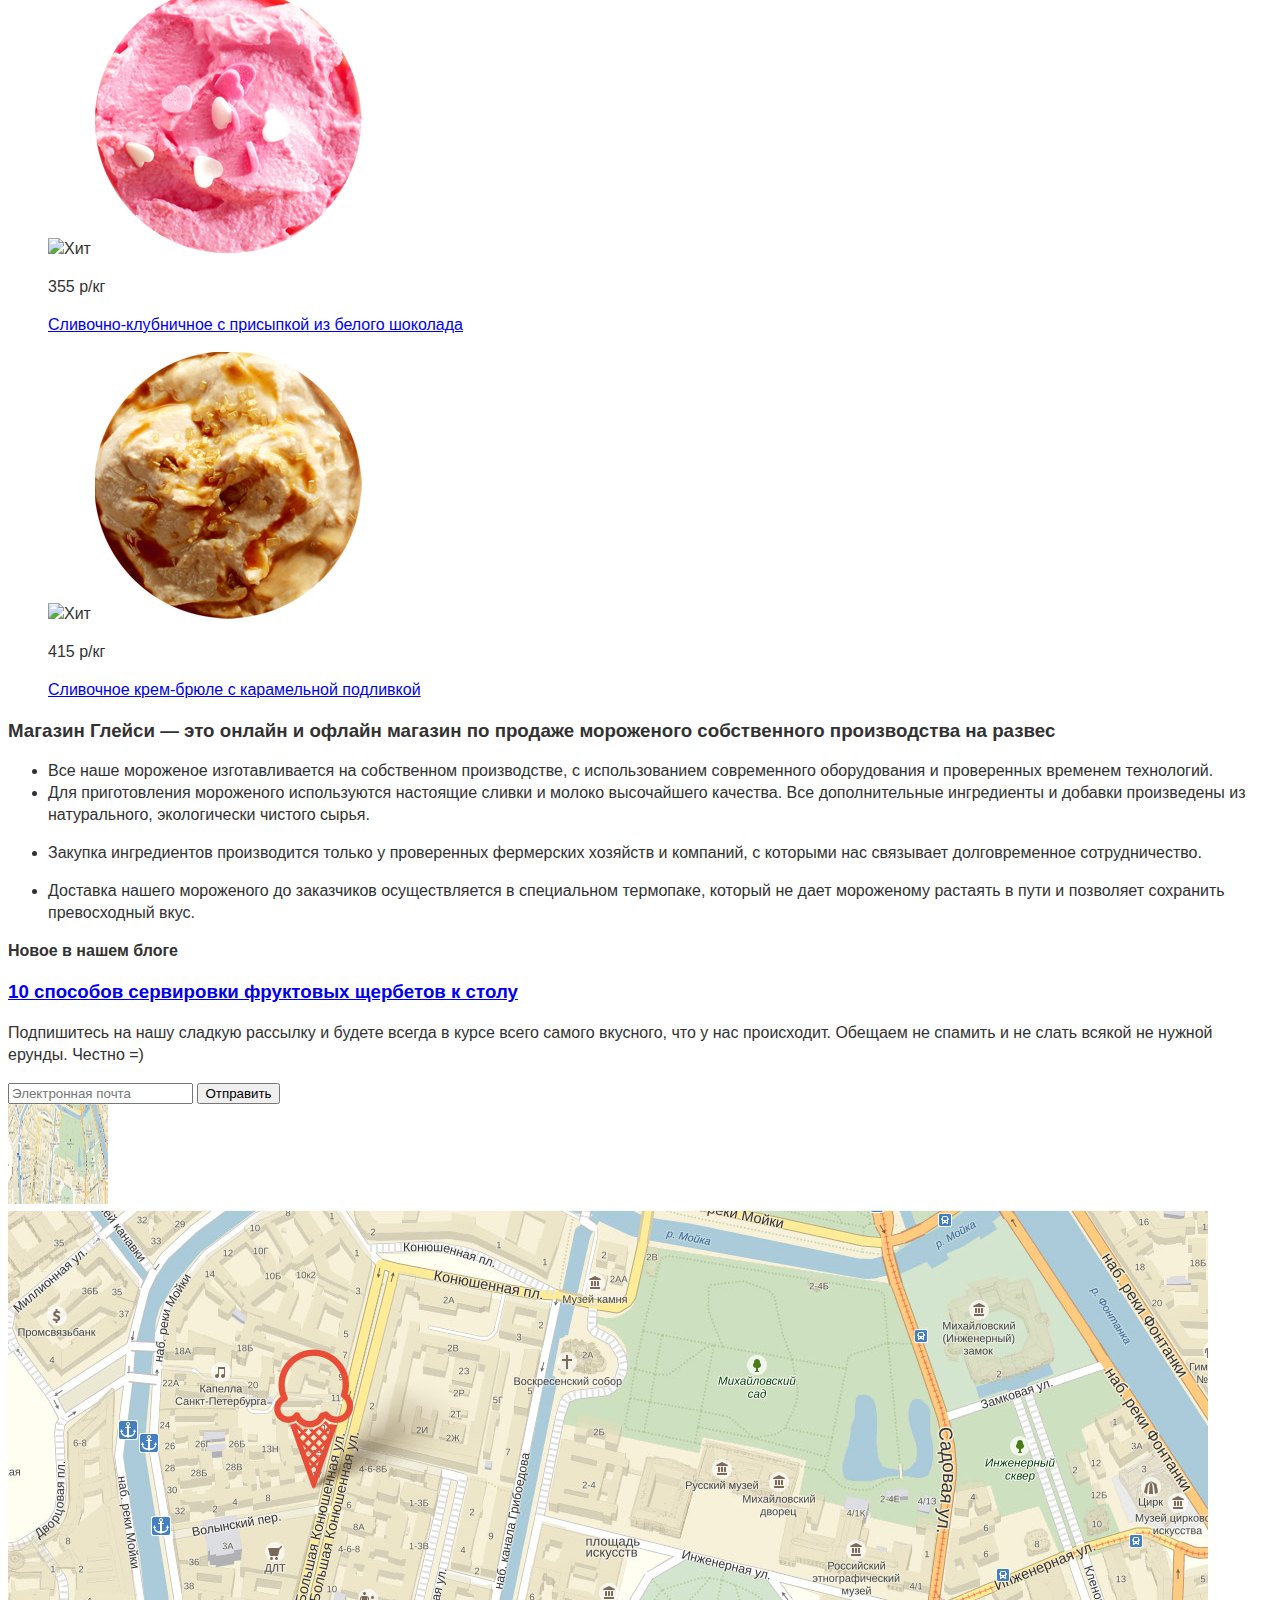
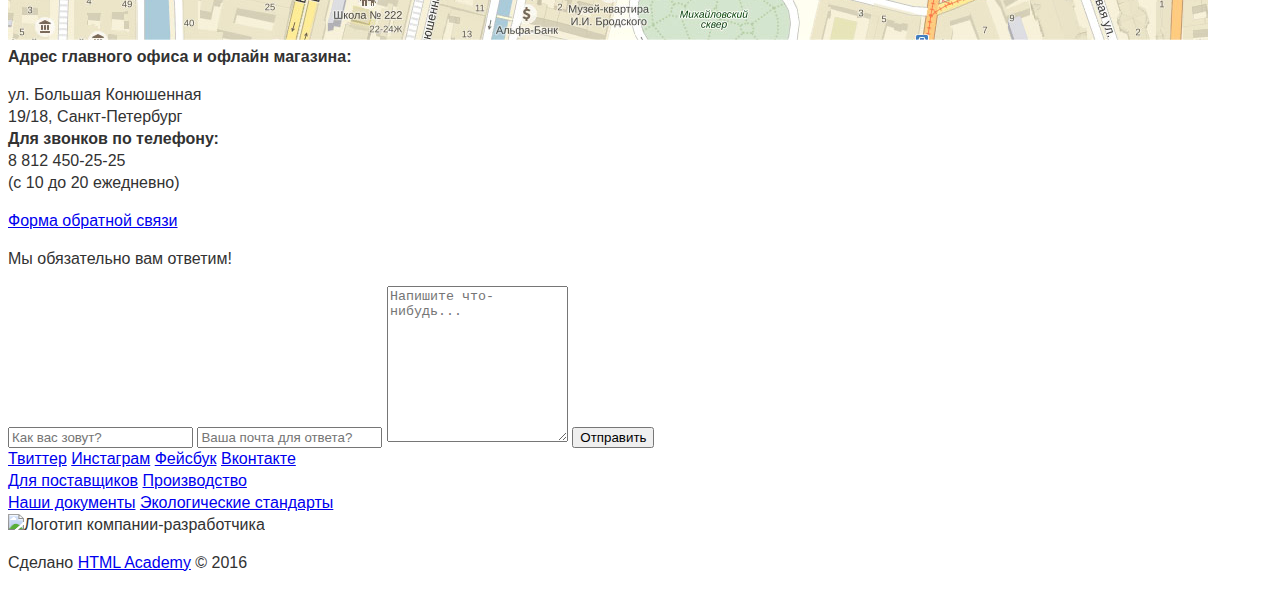
==== commit 28387bbc: "Выполнила задание 3 по подготовке графики и текстовых стилей" ====
--- a/index.html
+++ b/index.html
@@ -3,6 +3,7 @@
 	<head>
 		<meta charset="utf-8">
 		<title>Магазин Глейси</title>
+		<link href="css/style.css" rel="stylesheet">
 	</head>
 	<body>
 		<header class="header">
@@ -67,19 +68,19 @@
 					<div class="slider-item">
 						<h2>Крем-брюле и пломбир<br>
 						с малиновым джемом</h2>
-						<img src="img/pic-slide-1.jpg" width="100" height="100" alt="">
+						<img src="img/two_ic_1.png" width="1045" height="881" alt="">
 						<a class="btn btn-regular btn-xl" href="#">Давайте оба!</a>
 					</div>
 					<div class="slider-item">
 						<h2>Шоколадный пломбир<br>
 						и лимонный сорбет</h2>
-						<img src="img/pic-slide-2.jpg" width="100" height="100" alt="">
+						<img src="img/two_ic_2.png" width="1065" height="859" alt="">
 						<a class="btn btn-regular btn-xl" href="#">Давайте оба!</a>
 					</div>
 					<div class="slider-item">
 						<h2>Пломбир с помадкой<br>
 						и клубничный щербет</h2>
-						<img src="img/pic-slide-3.jpg" width="100" height="100" alt="">
+						<img src="img/two_ic_3.png" width="1079" height="854" alt="">
 						<a class="btn btn-regular btn-xl" href="#">Давайте оба!</a>
 					</div>
 				</div>
@@ -103,26 +104,26 @@
 			<section class="bestsellers">
 				<div class="container">
 					<figure class="bestsellers-item">
-						<img src="img/hit.png" width="100" height="100" alt="Хит">
-	    				<img src="img/pic-1.jpg" width="100" height="100" alt="">
+						<img src="img/hit1.png" width="100" height="100" alt="Хит">
+	    				<img src="img/ic_1.png" width="267" height="267" alt="">
 						<p class="price">310 р/кг</p>
 	   					<a href="#">Сливочное с апельсиновым джемом и цитрусовой стружкой</a>
 	  				</figure>
 					<figure class="bestsellers-item">
-						<img src="img/hit.png" width="100" height="100" alt="Хит">
-	    				<img src="img/pic-2.jpg" width="100" height="100" alt="">
+						<img src="img/hit1.png" width="100" height="100" alt="Хит">
+	    				<img src="img/ic_2.png" width="267" height="267" alt="">
 						<p class="price">380 р/кг</p>
 	   					<a href="#">Сливочно-кофейное с кусочками шоколада</a>
 	  				</figure>
 					<figure class="bestsellers-item">
-						<img src="img/hit.png" width="100" height="100" alt="Хит">
-	    				<img src="img/pic-3.jpg" width="100" height="100" alt="">
+						<img src="img/hit1.png" width="100" height="100" alt="Хит">
+	    				<img src="img/ic_3.png" width="267" height="267" alt="">
 	   					<p class="price">355 р/кг</p>
 						<a href="#">Сливочно-клубничное с присыпкой из белого шоколада</a>
 	  				</figure>
 					<figure class="bestsellers-item">
-						<img src="img/hit.png" width="100" height="100" alt="Хит">
-	    				<img src="img/pic-4.jpg" width="100" height="100" alt="">
+						<img src="img/hit1.png" width="100" height="100" alt="Хит">
+	    				<img src="img/ic_4.png" width="267" height="267" alt="">
 						<p class="price">415 р/кг</p>
 	   					<a href="#">Сливочное крем-брюле с карамельной подливкой</a>
 	  				</figure>
@@ -171,7 +172,7 @@
 			<section class="contacts">
 				<div class="map">
 					<img src="img/map.jpg" width="100" height="100" alt="Расположение магазина на карте города">
-					<img src="img/map-icecream.png" width="100" height="100" alt="Указатель адреса">
+					<img src="img/pin_map.jpg" width="1200" height="430" alt="Указатель адреса">
 				</div>
 				<div class="contacts-container">
 					<b class="address">Адрес главного офиса и офлайн магазина:</b><br>
--- a/css/style.css
+++ b/css/style.css
@@ -0,0 +1,23 @@
+body {
+	font-size: 16px;
+	line-height: 22px;
+	color: #323232;
+	font-weight: normal;
+	font-family: "Roboto", "Helvetica", "Arial", sans-serif;;
+}
+
+h1 {
+	font-size: 35px;
+	line-height: 41px;
+	color: #ffffff;
+	font-weight: bold;
+	font-family: "Roboto", "Helvetica", "Arial", sans-serif;;
+}
+
+h2{
+	font-size: 60px;
+	line-height: 60.35px;
+	color: #ffffff;
+	font-weight: bold;
+	font-family: "Roboto", "Helvetica", "Arial", sans-serif;
+}
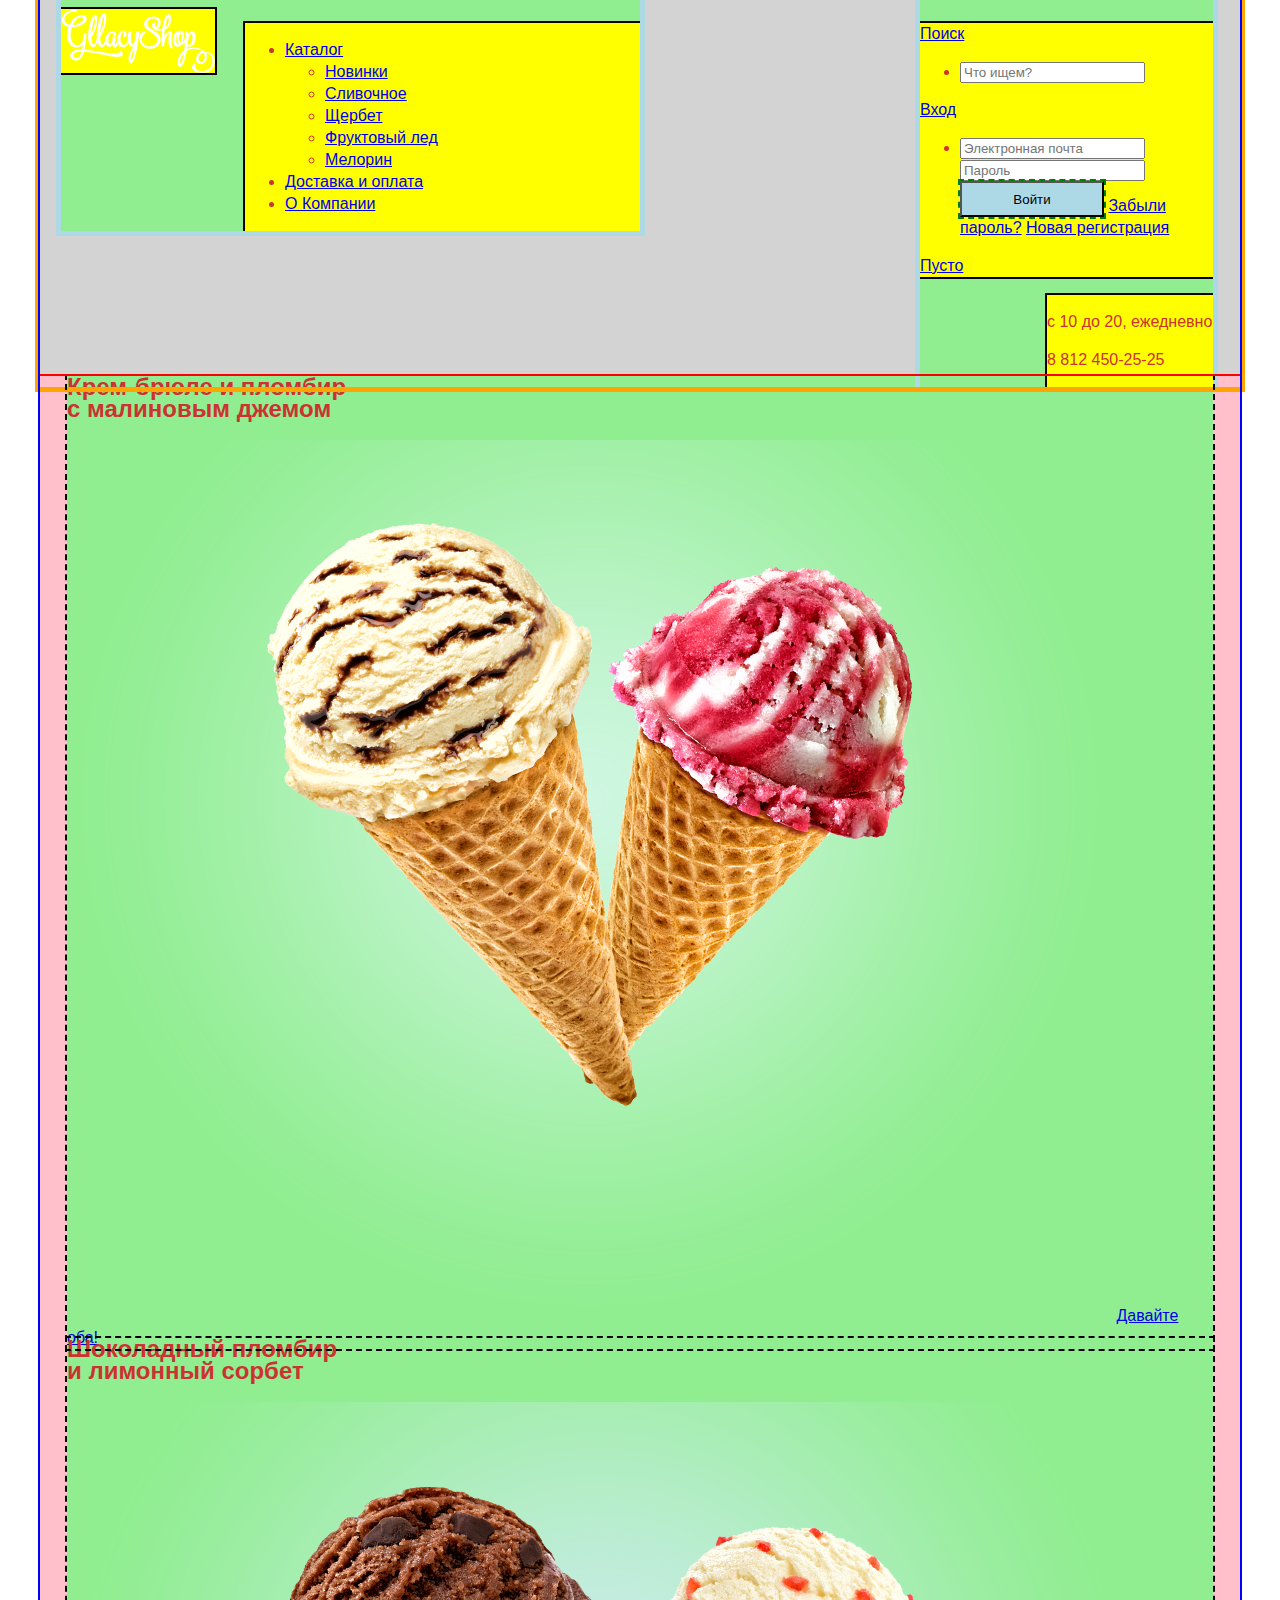
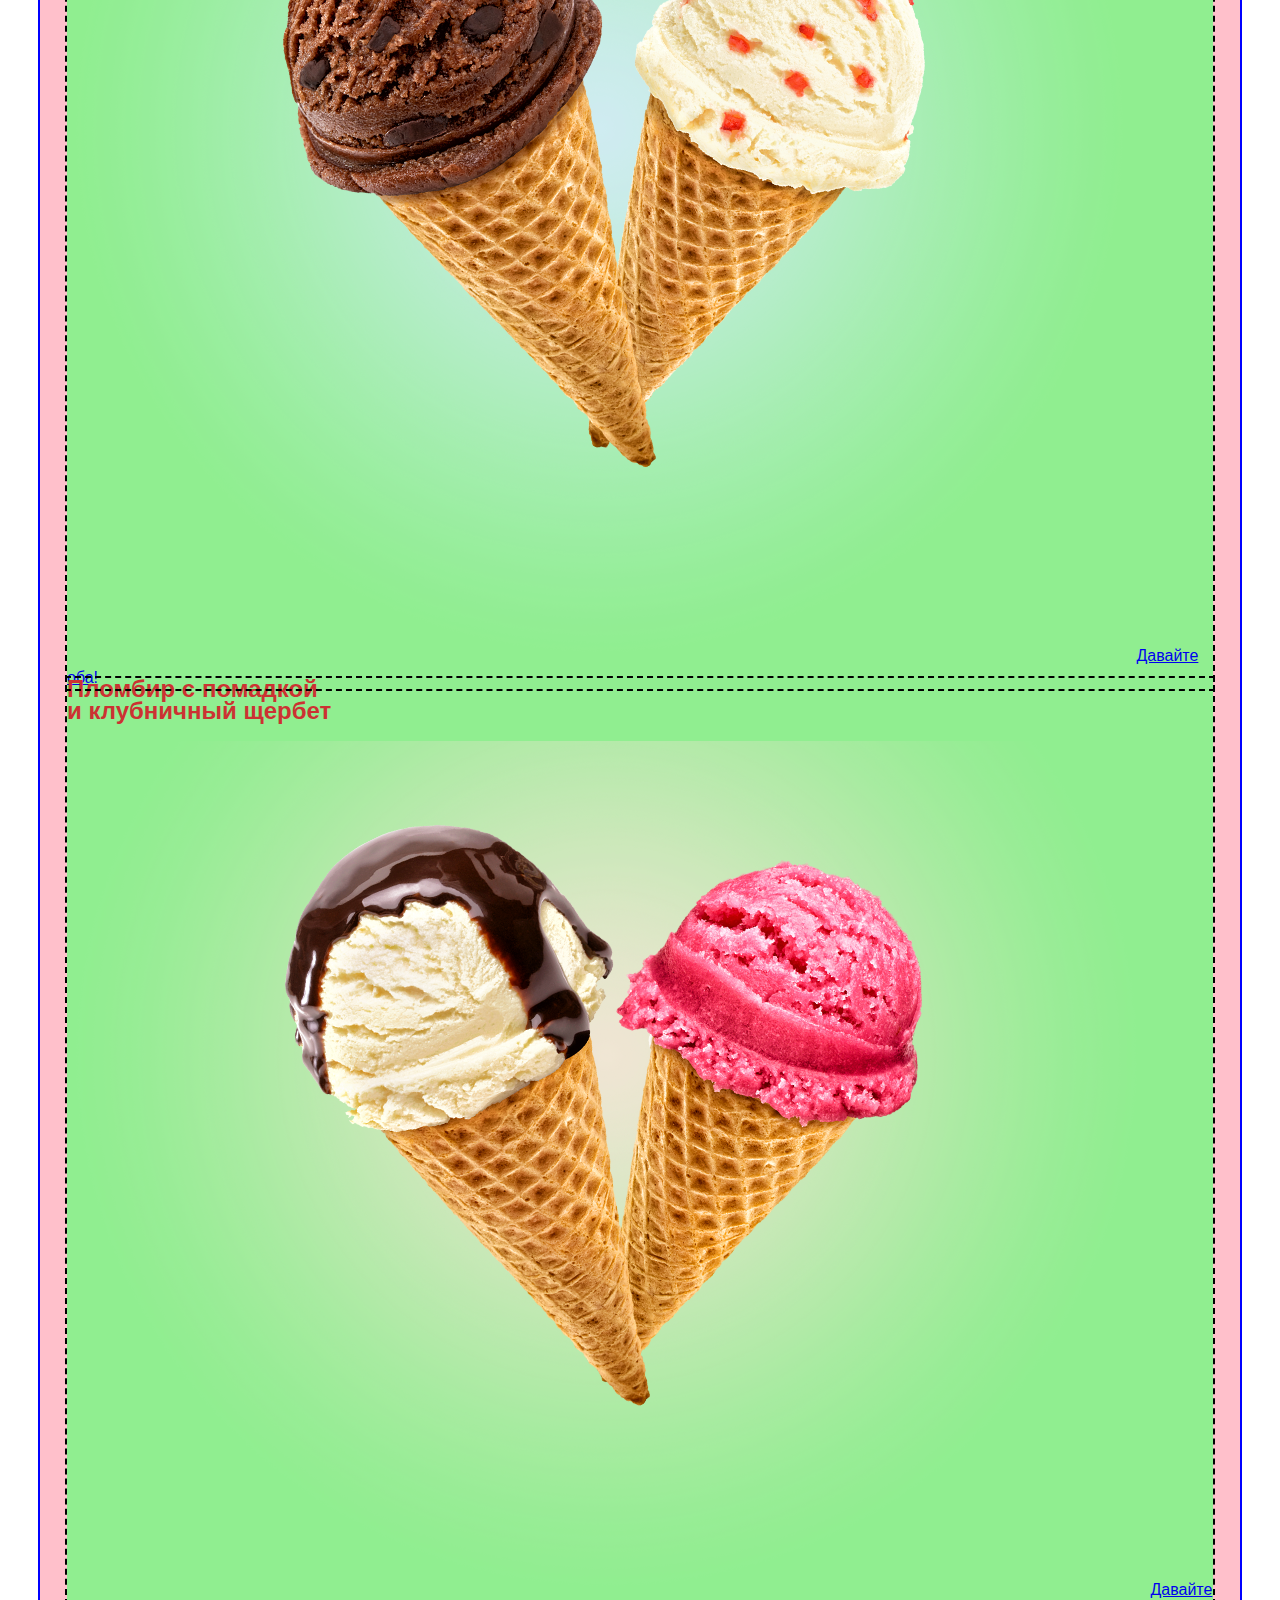
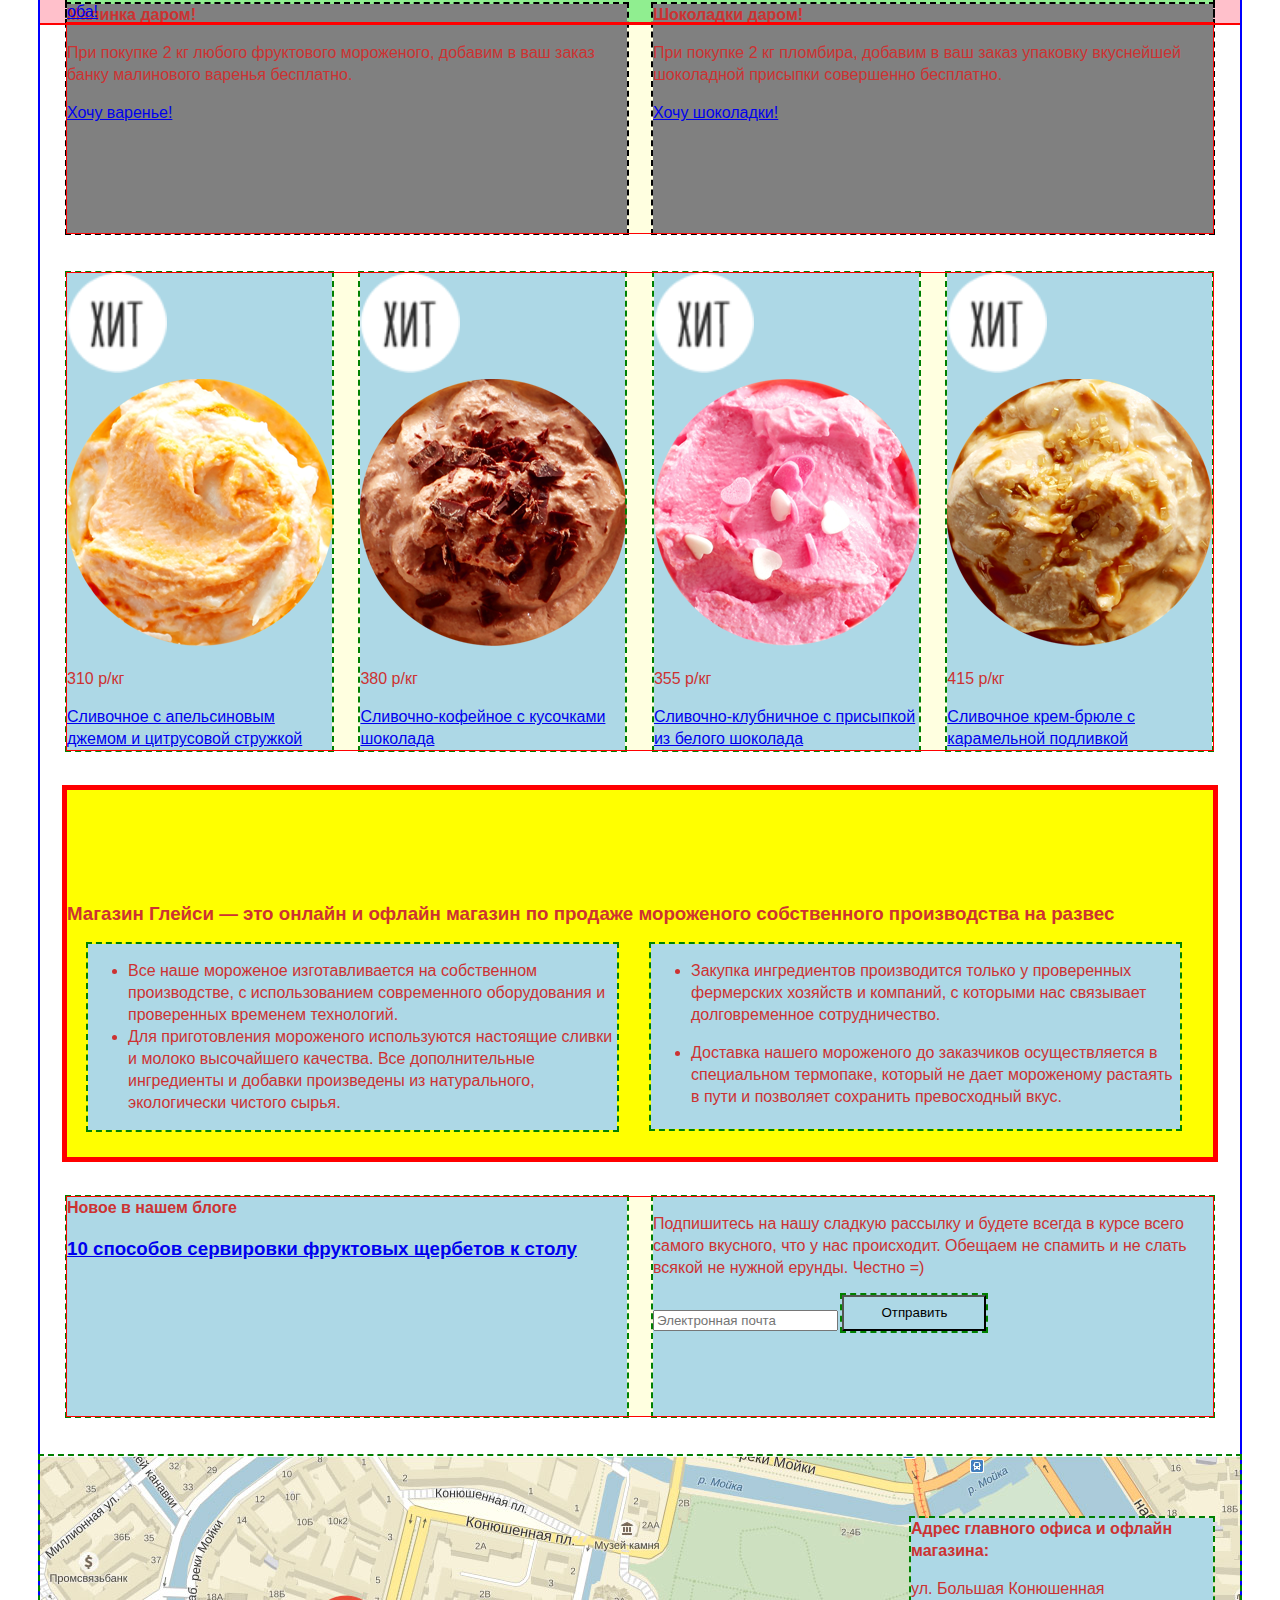
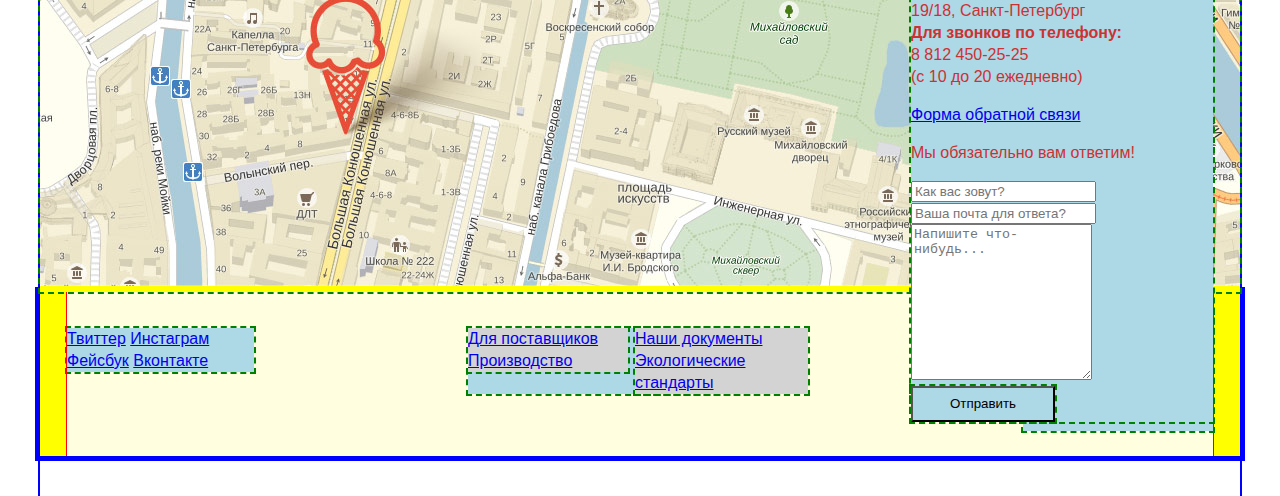
==== commit bc9e4bd3: "Задание по сетке" ====
--- a/index.html
+++ b/index.html
@@ -7,10 +7,10 @@
 	</head>
 	<body>
 		<header class="header">
-			<div class="container">
-				<div class="header-left">
+			<div class="container clearfix">
+				<div class="header-left clearfix">
 					<div class="logo">
-						<img src="img/logo.png" width="100" height="100" alt="Gllacy Shop">
+						<img src="img/logo.png" width="154" height="64" alt="Gllacy Shop Logo">
 					</div>
 					<nav class="main-navigation">
 						<ul>
@@ -33,7 +33,7 @@
 						</ul>
 					</nav>
 				</div>
-				<div class="header-right">
+				<div class="header-right clearfix">
 					<div class="user-block">
 						<a class="search" href="#">Поиск</a>
 							<ul>
@@ -88,7 +88,7 @@
 		</header>
 		<main>
 			<section class="promo">
-				<div class="container">
+				<div class="container clearfix">
 					<div class="promo-item">
 						<b class="promo-item-name">Малинка даром!</b>
 						<p>При покупке 2 кг любого фруктового мороженого, добавим в ваш заказ банку малинового варенья бесплатно.</p>
@@ -104,40 +104,40 @@
 			<section class="bestsellers">
 				<div class="container">
 					<figure class="bestsellers-item">
-						<img src="img/hit1.png" width="100" height="100" alt="Хит">
+						<img src="img/hit.png" width="100" height="100" alt="Хит">
 	    				<img src="img/ic_1.png" width="267" height="267" alt="">
 						<p class="price">310 р/кг</p>
 	   					<a href="#">Сливочное с апельсиновым джемом и цитрусовой стружкой</a>
 	  				</figure>
-					<figure class="bestsellers-item">
-						<img src="img/hit1.png" width="100" height="100" alt="Хит">
+	  				<figure class="bestsellers-item">
+						<img src="img/hit.png" width="100" height="100" alt="Хит">
 	    				<img src="img/ic_2.png" width="267" height="267" alt="">
 						<p class="price">380 р/кг</p>
 	   					<a href="#">Сливочно-кофейное с кусочками шоколада</a>
 	  				</figure>
 					<figure class="bestsellers-item">
-						<img src="img/hit1.png" width="100" height="100" alt="Хит">
+						<img src="img/hit.png" width="100" height="100" alt="Хит">
 	    				<img src="img/ic_3.png" width="267" height="267" alt="">
 	   					<p class="price">355 р/кг</p>
 						<a href="#">Сливочно-клубничное с присыпкой из белого шоколада</a>
 	  				</figure>
 					<figure class="bestsellers-item">
-						<img src="img/hit1.png" width="100" height="100" alt="Хит">
+						<img src="img/hit.png" width="100" height="100" alt="Хит">
 	    				<img src="img/ic_4.png" width="267" height="267" alt="">
 						<p class="price">415 р/кг</p>
 	   					<a href="#">Сливочное крем-брюле с карамельной подливкой</a>
 	  				</figure>
 	  			</div>
 			</section>
-			<section class="description">
-				<div class="container">
+			<section class="features">
+				<div class="container clearfix">
 					<h3>Магазин Глейси  — это онлайн и офлайн магазин по продаже мороженого собственного производства на развес</h3>
 						<div class="features-block">
 							<ul>
-								<li class="features-element features-element_1">
+								<li class="features-element features-element-1">
 								Все наше мороженое изготавливается на собственном производстве, с использованием современного оборудования и проверенных временем технологий.
 								</li>
-								<li class="features-element features-element_2">
+								<li class="features-element features-element-2">
 								Для приготовления мороженого используются настоящие сливки и молоко высочайшего качества. Все дополнительные ингредиенты и добавки произведены из натурального, экологически чистого сырья.
 								</li>
 							</ul>
@@ -155,12 +155,12 @@
 				</div>
 			</section>
 			<section class="index-content">
-				<div class="double">
-					<div class="double-block double-block_blog">
+				<div class="container clearfix">
+					<div class="double-block double-block-blog">
 						<b class="blog-title">Новое в нашем блоге</b>
 						<h3 class="blog-news"><a href="#">10 способов сервировки фруктовых щербетов к столу</a></h3>
 					</div>
-					<div class="double-block double-block_subscribe">
+					<div class="double-block double-block-subscribe">
 						<p class="subscription">Подпишитесь на нашу сладкую рассылку и будете всегда в курсе всего самого вкусного, что у нас происходит. Обещаем не спамить и не слать всякой не нужной ерунды. Честно =)</p>
 						<form class="subscribe" action="https://echo.htmlacademy.ru" method="post">
 							<input type="text" name="email" value="" placeholder="Электронная почта">
@@ -171,10 +171,10 @@
 			</section>
 			<section class="contacts">
 				<div class="map">
-					<img src="img/map.jpg" width="100" height="100" alt="Расположение магазина на карте города">
+					
 					<img src="img/pin_map.jpg" width="1200" height="430" alt="Указатель адреса">
 				</div>
-				<div class="contacts-container">
+				<div class="contacts-feedback">
 					<b class="address">Адрес главного офиса и офлайн магазина:</b><br>
 					<p>ул. Большая Конюшенная<br>
 					19/18, Санкт-Петербург<br>
@@ -195,14 +195,14 @@
 			</section>
 		</main>
 		<footer class="footer">
-			<div class="container">
+			<div class="container clearfix">
 				<section class="footer-left">
 					<a class="social-btn social-btn-twit" href="#">Твиттер</a>
          			<a class="social-btn social-btn-inst" href="#">Инстаграм</a>
           			<a class="social-btn social-btn-fb" href="#">Фейсбук</a>
 					<a class="social-btn social-btn-vk" href="#">Вконтакте</a>
 				</section>
-				<section class="footer-center">
+				<section class="footer-center clearfix">
 					<div class="footer-production">
 						<a class="supplier" href="#">Для поставщиков</a>
 	         			<a class="production" href="#">Производство</a>
--- a/css/style.css
+++ b/css/style.css
@@ -1,11 +1,279 @@
+/* Универсальные стили*/
+
+html,
 body {
+	width: 1200px;
 	font-size: 16px;
+	margin: 0 auto;
+  	padding: 0;
 	line-height: 22px;
-	color: #323232;
+	color: #cc3232;
 	font-weight: normal;
-	font-family: "Roboto", "Helvetica", "Arial", sans-serif;;
-}
-
+	font-family: "Roboto", "Helvetica", "Arial", sans-serif;
+	
+	outline: 2px solid blue;
+}
+
+.clearfix::after {
+  content: "";
+  display: table;
+  clear: both;
+}
+
+.container {
+	width: 1146px;
+	margin-right: auto;
+	margin-bottom: 40px;
+	margin-left: auto;
+	padding: 0;
+
+	background-color: lightyellow;
+	outline: 1px solid red;
+}
+
+header .container {
+	width: 1200px;
+	margin: 0 auto;
+
+	background-color: lightgrey;
+	outline: 5px solid orange;
+	min-height: 114px;
+}
+
+.header-left {
+	float: left;
+	width: 579px;
+	margin-left: 21px;
+
+	background-color: lightgreen;
+	outline: 5px solid lightblue;
+	min-height: 75px;
+}
+
+.logo {
+	float: left;
+	width: 154px;
+	height: 64px;
+	margin-top: 9px;
+	text-align: center;
+
+	background-color: yellow;
+	outline: 2px solid black;
+}
+
+.main-navigation {
+	float: left;
+	width: 395px;
+	margin-top: 23px;
+	margin-left: 30px;
+
+	background-color: yellow;
+	outline: 2px solid black;
+	min-height: 32px;
+}
+
+.header-right {
+	float: right;
+	width: 293px;
+	margin-right: 27px;
+
+	background-color: lightgreen;
+	outline: 5px solid lightblue;
+	min-height: 96px;
+}
+
+.user-block {
+	float: right;
+	width: 293px;
+	margin-top: 23px;
+	margin-bottom: 18px;
+
+	background-color: yellow;
+	outline: 2px solid black;
+	min-height: 32px;
+}
+
+.header-contacts {
+	float: right;
+	width: 166px;
+
+	background-color: yellow;
+	outline: 2px solid black;
+	min-height: 39px;
+}
+
+/*Собственные стили для index.html*/
+
+.slider-items {
+	width: 1200px;
+	
+	background-color: pink;
+	outline: 2px solid red;
+	min-height: 583px;
+
+}
+
+.slider-item {
+	width: 1146px;
+	margin-top: -31px;
+	margin-right: auto;
+  	margin-left: auto;
+
+  	background-color: lightgreen;
+	outline: 2px dashed black;
+  	min-height: 583px;
+}
+
+.promo-item {
+	float: left;
+	width: 560px;
+	margin-top: -19px;
+	margin-right: 26px;
+
+	
+	background-color: grey;
+	outline: 2px dashed black;
+  	min-height: 229px;
+}
+
+.promo-item:last-child {
+  margin-right: 0;
+}
+
+.bestsellers-item {
+	display: inline-block;
+	vertical-align: top;
+	width: 265px; /*267px*/
+	margin-top: 0;
+	margin-right: 24px; /*26px*/
+	margin-left: 0;
+	margin-bottom: 0; 
+	
+	background-color: lightblue;
+	outline: 2px dashed green;
+	min-height: 323px;
+}
+
+.bestsellers-item:last-child {
+	margin-right: 0;
+}
+
+.features .container {
+	padding-top: 94px;
+	
+	background-color: yellow;
+	outline: 5px solid red;
+}
+
+.features-block {
+	float: left;
+	width: 529px; /*553*/
+	margin-right: 13px;
+	margin-bottom: 27px;
+	margin-left: 21px;
+	
+	background-color: lightblue;
+	outline: 2px dashed green;
+	min-height: 185px;
+}
+
+.features-block:last-child {
+	margin-right: 33px;
+}
+
+.double-block {
+	float: left;
+	width: 560px;
+	margin-right: 26px;
+	margin-bottom: 0;
+
+	background-color: lightblue;
+	outline: 2px dashed green;
+	min-height: 219px;
+}
+
+.double-block:last-child {
+	margin-right: 0;
+}
+
+.contacts {
+	position: relative;
+	width: 1200px;
+
+	background-color: yellow;
+	outline: 2px dashed green;
+	min-height: 429px;
+}
+
+.contacts-feedback {
+	position: absolute;
+	top: 62px;
+	right: 27px;
+	width: 302px;
+
+	background-color: lightblue;
+	outline: 2px dashed green;
+	min-height: 305px;
+}
+
+.footer {
+	background-color: yellow;
+	outline: 5px solid blue;
+}
+
+.footer-left {
+	float: left;
+	width: 187px;
+	margin-top: 36px;
+	margin-right: 214px;
+	
+
+	background-color: lightblue;
+	outline: 2px dashed green;
+	min-height: 40px;
+}
+
+.footer-center {
+	float: left;
+	width: 340px;
+	margin-top: 36px;
+
+	background-color: lightblue;
+	outline: 2px dashed green;
+	min-height: 40px;
+}
+
+.footer-production {
+	float: left;
+	width: 160px;
+	margin-right: 5px;
+
+	background-color: lightgrey;
+	outline: 2px dashed green;
+	min-height: 38px;
+}
+
+.footer-documents {
+	float: right;
+	width: 173px;
+
+	background-color: lightgrey;
+	outline: 2px dashed green;
+	min-height: 38px;
+}
+
+.footer-right {
+	float: right;
+	width: 190px;
+	margin-top: 19px;
+	margin-bottom: 25px;
+
+	background-color: lightblue;
+	outline: 2px dashed green;
+	min-height: 59px;
+}
+
+/*
 h1 {
 	font-size: 35px;
 	line-height: 41px;
@@ -21,3 +289,122 @@
 	font-weight: bold;
 	font-family: "Roboto", "Helvetica", "Arial", sans-serif;
 }
+*/
+
+/*Собственные стили для catalog.html*/
+
+/*удалить после сетки*/
+.container-1 {
+	width: 1146px;
+	margin-right: auto;
+	margin-left: auto;
+	padding: 0;
+
+	background-color: lightyellow;
+	outline: 1px solid red;
+	min-height: 57px;
+}
+
+.breadcrumbs {
+	margin-top: -12px;
+	margin-bottom: 10px;
+		
+	background-color: lightblue;
+	outline: 2px dashed green;
+	min-height: 14px;
+}
+
+.filter .container {
+	margin-top: 30px;
+
+	min-height: 130px;
+}
+
+.filter-category {
+	display: inline-block;
+	vertical-align: top;
+
+	background-color: lightblue;
+	outline: 2px dashed green;
+	min-height: 56px;
+}
+
+.filter-type {
+	width: 193px;
+	margin-right: 14px;
+	margin-bottom: 18px;
+}
+
+.filter-price {
+	width: 220px;
+	margin-right: 14px;
+}
+
+.filter-fat {
+	width: 416px;
+}
+
+.filter-filler {
+	width: 702px;
+	margin-right: 14px;
+}
+
+button {
+	width: 144px;
+	vertical-align: bottom;
+	
+	background-color: lightblue;
+	outline: 2px dashed green;
+	min-height: 36px;
+}
+
+/*удалить после сетки*/
+.catalog {
+	margin-bottom: 35px;
+	
+	background-color: pink;
+	outline: 5px solid green;
+}
+
+.catalog .container {
+	
+	background-color: lightyellow;
+	outline: 10px solid red;
+}
+
+.catalog-item {
+	display: inline-block;
+	vertical-align: top;
+	width: 265px; /*267px*/
+	margin-top: 0;
+	margin-right: 24px; /*26px*/
+	margin-left: 0;
+	margin-bottom: 40px;
+
+	background-color: lightblue;
+	outline: 2px dashed green;
+	min-height: 325px;
+}
+
+.catalog-item:nth-child(4n) {
+ 	margin-right: 0;
+ }
+
+.catalog-item:nth-child(9n),
+.catalog-item:nth-child(10n),
+.catalog-item:nth-child(11n),
+.catalog-item:nth-child(12n) {
+ 	margin-bottom: 0;
+ }
+
+.catalog-pages {
+	float: right;
+	width: 325px;
+	margin-top: 82px;
+		
+	background-color: lightblue;
+	outline: 2px dashed green;
+	min-height: 26px;
+}
+
+
